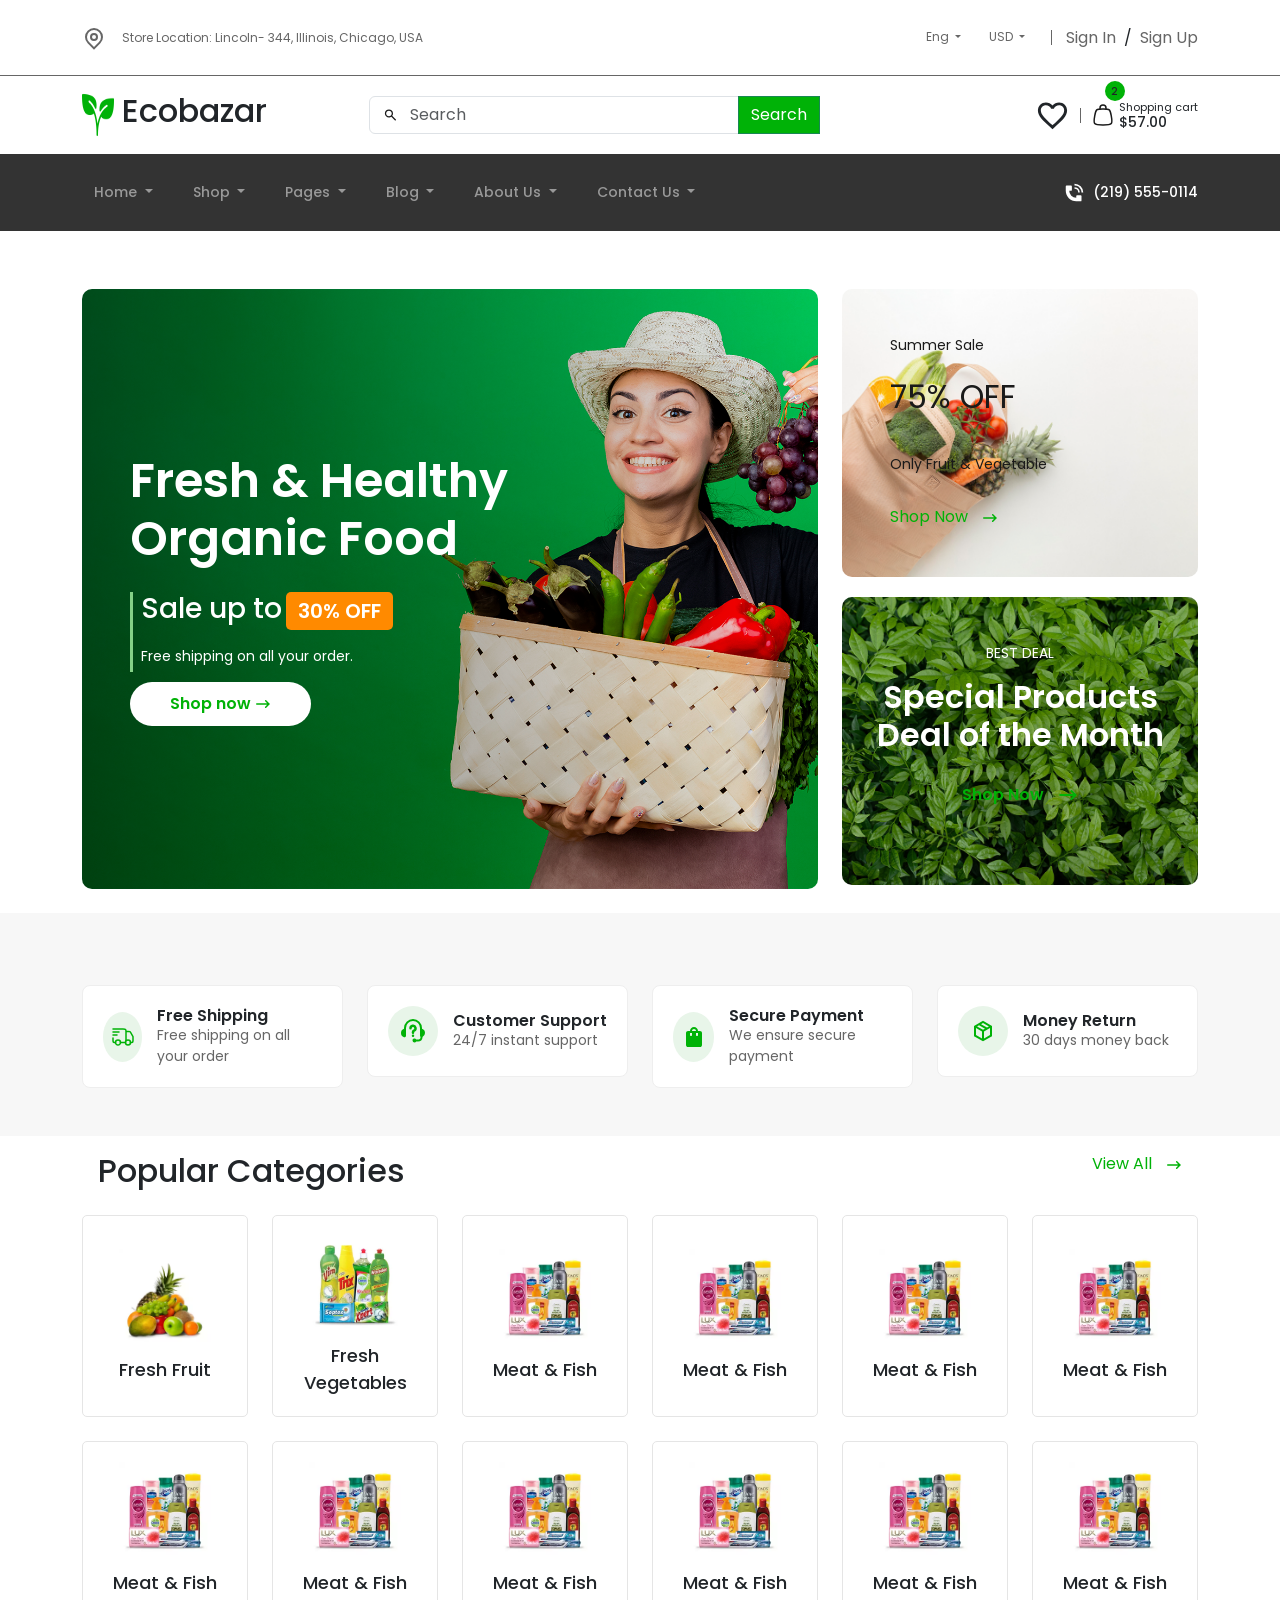
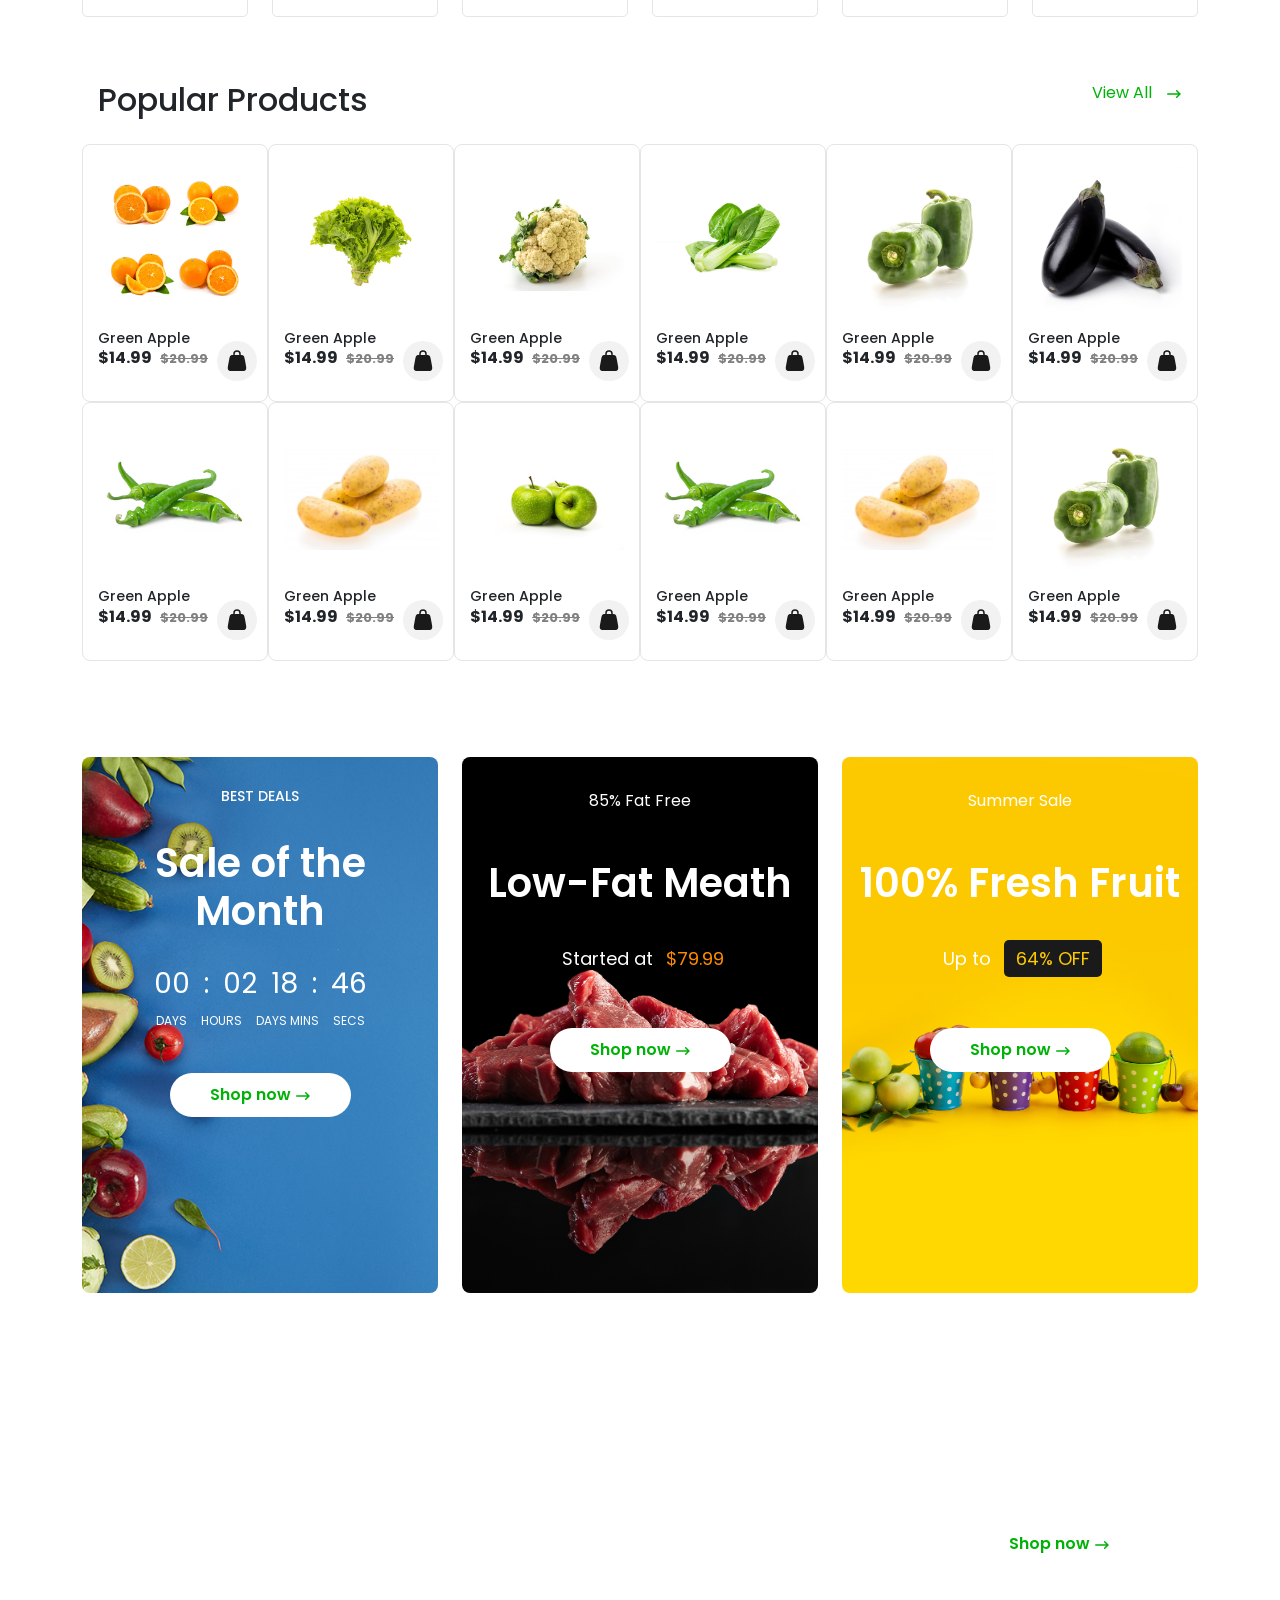
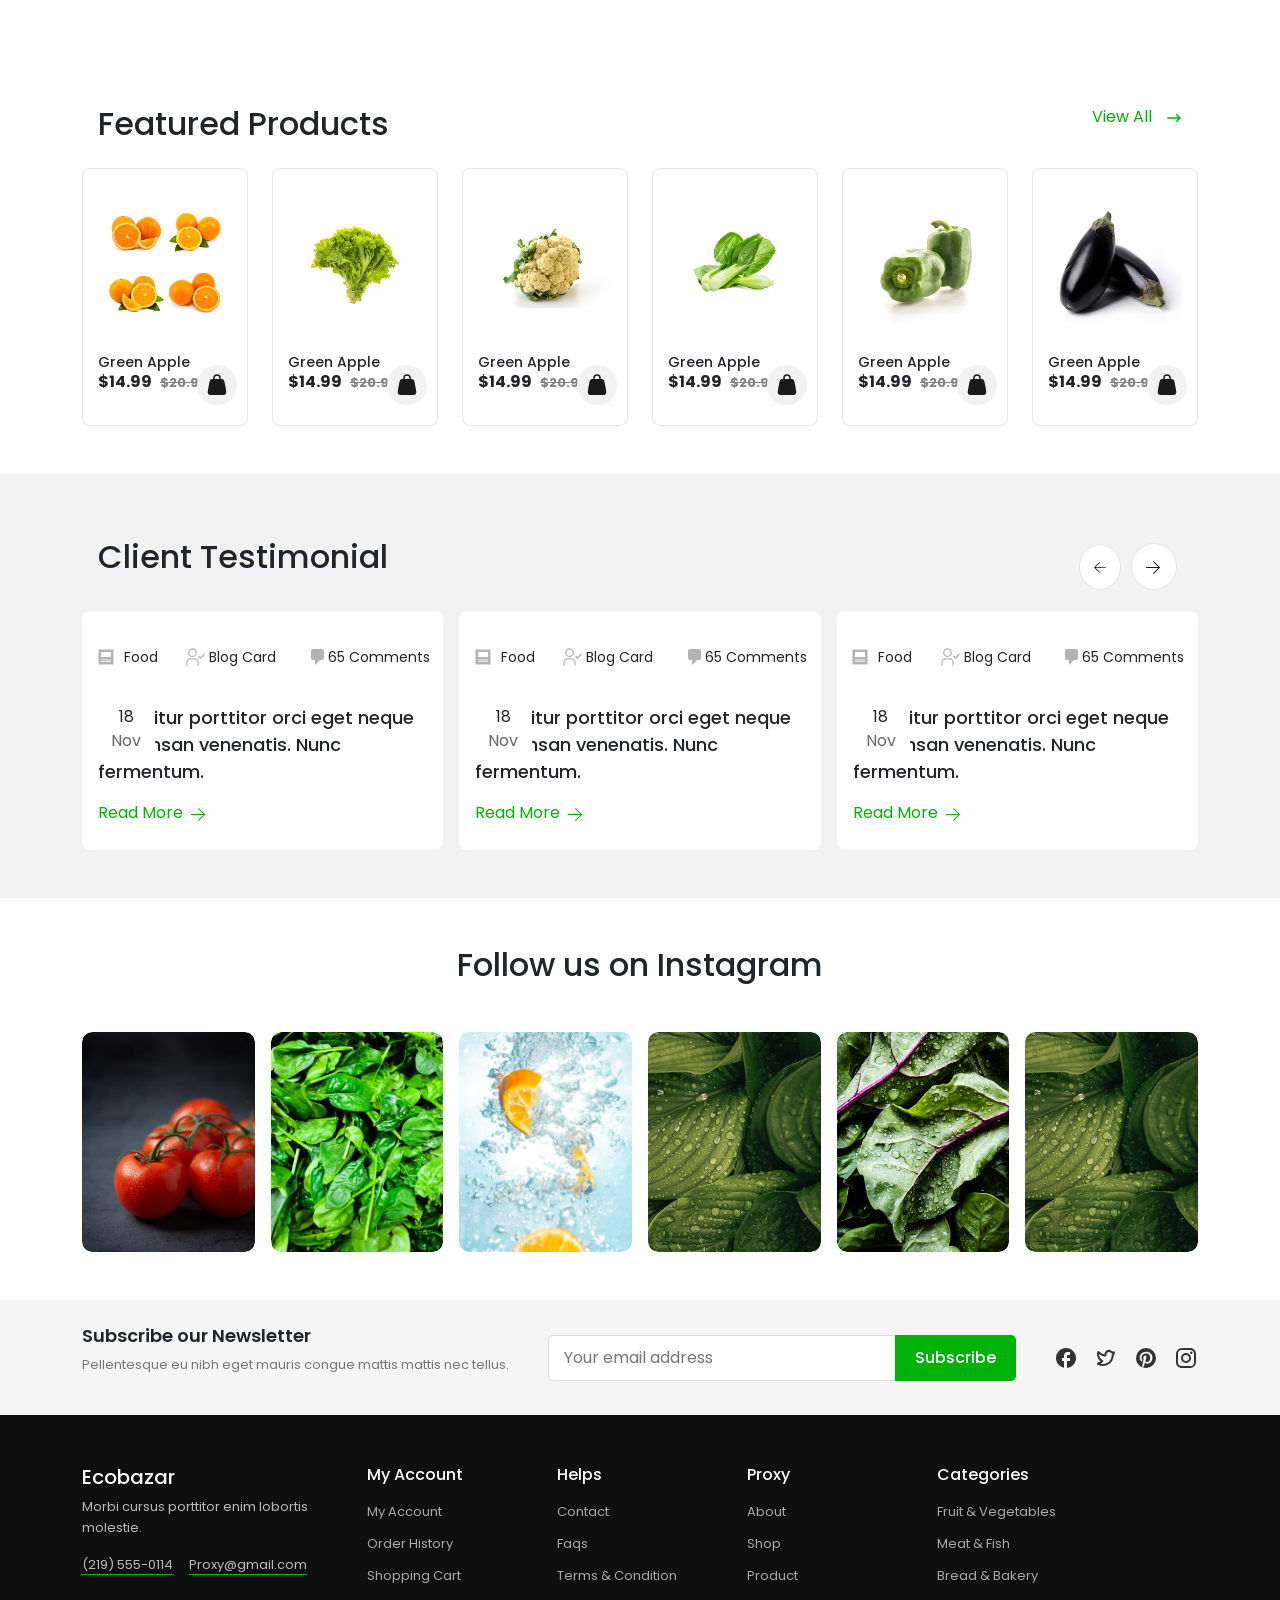
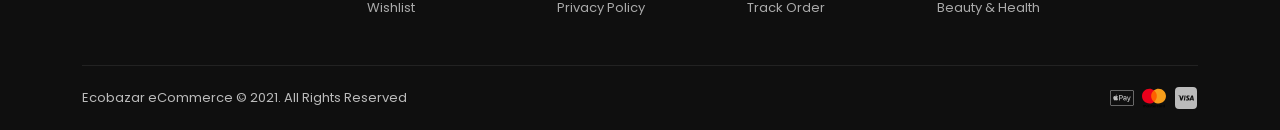
==== index.html @ e89f0afc "first project" ====
<!doctype html>
<html lang="en">
  <head>
    <meta charset="UTF-8" />
    <meta name="viewport" content="width=device-width, initial-scale=1.0" />
    <!-- todo bootstrap css  -->
    <link
      href="https://cdn.jsdelivr.net/npm/bootstrap@5.3.8/dist/css/bootstrap.min.css"
      rel="stylesheet"
      integrity="sha384-sRIl4kxILFvY47J16cr9ZwB07vP4J8+LH7qKQnuqkuIAvNWLzeN8tE5YBujZqJLB"
      crossorigin="anonymous"
    />
    <!-- css -->
    <link rel="stylesheet" href="/css/index.css" />
    <title>Ecobazar</title>
  </head>
  <body>
    <!-- todo start navigation -->
    <div class="navigation">
      <div class="container d-flex justify-content-between">
        <div class="map d-flex align-items-center gap-3">
          <svg
            xmlns="http://www.w3.org/2000/svg"
            width="24"
            height="24"
            viewBox="0 0 24 24"
          >
            <path
              fill="currentColor"
              d="m12 20.9l4.95-4.95a7 7 0 1 0-9.9 0zm0 2.828l-6.364-6.364a9 9 0 1 1 12.728 0zM12 13a2 2 0 1 0 0-4a2 2 0 0 0 0 4m0 2a4 4 0 1 1 0-8a4 4 0 0 1 0 8"
            />
          </svg>
          <p class="m-0">
            Store Location: Lincoln- 344, Illinois, Chicago, USA
          </p>
        </div>
        <div class="login d-flex gap-1">
          <div class="dropdown">
            <a
              class="btn btn-secondary dropdown-toggle"
              href="#"
              role="button"
              data-bs-toggle="dropdown"
              aria-expanded="false"
            >
              Eng
            </a>
            <ul class="dropdown-menu">
              <li><a class="dropdown-item" href="#">Action</a></li>
            </ul>
          </div>
          <div class="dropdown">
            <a
              class="btn btn-secondary dropdown-toggle"
              href="#"
              role="button"
              data-bs-toggle="dropdown"
              aria-expanded="false"
            >
              USD
            </a>
            <ul class="dropdown-menu">
              <li><a class="dropdown-item" href="#">Action</a></li>
            </ul>
          </div>
          <div class="line"></div>
          <div
            class="Sign d-flex justify-content-center align-items-center gap-2"
          >
            <a href="singin.html" class="m-0">Sign In</a>
            /
            <a href="singup.html" class="m-0">Sign Up</a>
          </div>
        </div>
      </div>
    </div>
    <!-- todo end navigation -->
    <div class="midle p-3">
      <div class="container">
        <div
          class="icon d-flex gap-2 align-items-center justify-content-between"
        >
          <a class="text-decoration-none" href="index.html">
            <div class="logo d-flex gap-2">
              <img src="/images/plant 1 (1).jpg" alt="plant" />
              <h2 class="text-dark">Ecobazar</h2>
            </div>
          </a>
          <div class="search">
            <div class="input-group">
              <input type="text" class="form-control" placeholder="Search" />
              <button class="btn btn-success">Search</button>
              <svg
                xmlns="http://www.w3.org/2000/svg"
                width="15"
                height="15"
                viewBox="0 0 24 24"
              >
                <path
                  fill="currentColor"
                  d="m19.6 21l-6.3-6.3q-.75.6-1.725.95T9.5 16q-2.725 0-4.612-1.888T3 9.5t1.888-4.612T9.5 3t4.613 1.888T16 9.5q0 1.1-.35 2.075T14.7 13.3l6.3 6.3zM9.5 14q1.875 0 3.188-1.312T14 9.5t-1.312-3.187T9.5 5T6.313 6.313T5 9.5t1.313 3.188T9.5 14"
                />
              </svg>
            </div>
          </div>
          <div
            class="navigation-icon d-flex justify-content-center align-items-center"
          >
            <svg
              xmlns="http://www.w3.org/2000/svg"
              width="35"
              height="35"
              viewBox="0 0 24 24"
            >
              <path
                fill="currentColor"
                d="m12.1 18.55l-.1.1l-.11-.1C7.14 14.24 4 11.39 4 8.5C4 6.5 5.5 5 7.5 5c1.54 0 3.04 1 3.57 2.36h1.86C13.46 6 14.96 5 16.5 5c2 0 3.5 1.5 3.5 3.5c0 2.89-3.14 5.74-7.9 10.05M16.5 3c-1.74 0-3.41.81-4.5 2.08C10.91 3.81 9.24 3 7.5 3C4.42 3 2 5.41 2 8.5c0 3.77 3.4 6.86 8.55 11.53L12 21.35l1.45-1.32C18.6 15.36 22 12.27 22 8.5C22 5.41 19.58 3 16.5 3"
              />
            </svg>
            <div class="line"></div>
            <div
              class="content d-flex gap-1 justify-content-center align-items-center"
            >
              <svg
                xmlns="http://www.w3.org/2000/svg"
                width="24"
                height="24"
                viewBox="0 0 24 24"
              >
                <g fill="none" stroke="currentColor" stroke-width="1.5">
                  <path
                    d="M3.742 20.555C4.942 22 7.174 22 11.64 22h.72c4.466 0 6.699 0 7.899-1.445m-16.517 0c-1.2-1.446-.788-3.64.035-8.03c.585-3.12.877-4.681 1.988-5.603M3.742 20.555Zm16.517 0c1.2-1.446.788-3.64-.035-8.03c-.585-3.12-.878-4.681-1.989-5.603m2.024 13.633ZM18.235 6.922C17.125 6 15.536 6 12.361 6h-.722c-3.175 0-4.763 0-5.874.922m12.47 0Zm-12.47 0Z"
                  />
                  <path stroke-linecap="round" d="M9 6V5a3 3 0 1 1 6 0v1" />
                </g>
              </svg>
              <span>2</span>
              <div class="text-content">
                <p class="m-0">Shopping cart</p>
                <p class="m-0 pores">$57.00</p>
              </div>
            </div>
          </div>
        </div>
      </div>
    </div>
    <!-- links navbar -->
    <div class="links-navbar">
      <div class="container d-flex align-items-center justify-content-between">
        <div class="links d-flex gap-3">
          <div class="dropdown">
            <a
              class="btn btn-secondary dropdown-toggle"
              href="#"
              role="button"
              data-bs-toggle="dropdown"
              aria-expanded="false"
            >
              Home
            </a>
            <ul class="dropdown-menu">
              <li><a class="dropdown-item" href="#">Action</a></li>
            </ul>
          </div>
          <div class="dropdown">
            <a
              class="btn btn-secondary dropdown-toggle"
              href="#"
              role="button"
              data-bs-toggle="dropdown"
              aria-expanded="false"
            >
              Shop
            </a>
            <ul class="dropdown-menu">
              <li><a class="dropdown-item" href="#">Action</a></li>
            </ul>
          </div>
          <div class="dropdown">
            <a
              class="btn btn-secondary dropdown-toggle"
              href="#"
              role="button"
              data-bs-toggle="dropdown"
              aria-expanded="false"
            >
              Pages
            </a>
            <ul class="dropdown-menu">
              <li><a class="dropdown-item" href="#">Action</a></li>
            </ul>
          </div>
          <div class="dropdown">
            <a
              class="btn btn-secondary dropdown-toggle"
              href="#"
              role="button"
              data-bs-toggle="dropdown"
              aria-expanded="false"
            >
              Blog
            </a>
            <ul class="dropdown-menu">
              <li><a class="dropdown-item" href="#">Action</a></li>
            </ul>
          </div>
          <div class="dropdown">
            <a
              class="btn btn-secondary dropdown-toggle"
              href="#"
              role="button"
              data-bs-toggle="dropdown"
              aria-expanded="false"
            >
              About Us
            </a>
            <ul class="dropdown-menu">
              <li><a class="dropdown-item" href="#">Action</a></li>
            </ul>
          </div>
          <div class="dropdown">
            <a
              class="btn btn-secondary dropdown-toggle"
              href="#"
              role="button"
              data-bs-toggle="dropdown"
              aria-expanded="false"
            >
              Contact Us
            </a>
            <ul class="dropdown-menu">
              <li><a class="dropdown-item" href="#">Action</a></li>
            </ul>
          </div>
        </div>
        <div
          class="phone d-flex align-items-center justify-content-center gap-2"
        >
          <svg
            xmlns="http://www.w3.org/2000/svg"
            width="21"
            height="21"
            viewBox="0 0 24 24"
          >
            <g fill="currentColor">
              <path
                d="M22 12A10 10 0 0 0 12 2v2a8 8 0 0 1 7.391 4.938A8 8 0 0 1 20 12zM2 10V5a1 1 0 0 1 1-1h5a1 1 0 0 1 1 1v4a1 1 0 0 1-1 1H6a8 8 0 0 0 8 8v-2a1 1 0 0 1 1-1h4a1 1 0 0 1 1 1v5a1 1 0 0 1-1 1h-5C7.373 22 2 16.627 2 10"
              />
              <path
                d="M17.543 9.704A6 6 0 0 1 18 12h-1.8A4.2 4.2 0 0 0 12 7.8V6a6 6 0 0 1 5.543 3.704"
              />
            </g>
          </svg>
          <p class="m-0">(219) 555-0114</p>
        </div>
      </div>
    </div>
    <!--  end links navbar -->
    <!-- todo start home header -->
    <header id="Home">
      <div class="container py-5">
        <div class="row g-xl-4">
          <div class="col-xl-8 col-sm-12">
            <div class="hero">
              <div class="content ps-5">
                <div class="title mb-3">
                  <h1>
                    Fresh & Healthy <br />
                    Organic Food
                  </h1>
                </div>
                <div class="line-content ps-2">
                  <div class="content-text d-flex gap-1 mb-3">
                    <h3 class="m-0">Sale up to</h3>
                    <p class="sale m-0">30% OFF</p>
                  </div>
                  <p>Free shipping on all your order.</p>
                </div>
                <button class="Shop">
                  <a href="#">Shop now</a>
                  <svg
                    xmlns="http://www.w3.org/2000/svg"
                    width="16"
                    height="16"
                    viewBox="0 0 16 16"
                  >
                    <path
                      fill="currentColor"
                      fill-rule="evenodd"
                      d="M10.159 10.72a.75.75 0 1 0 1.06 1.06l3.25-3.25L15 8l-.53-.53l-3.25-3.25a.75.75 0 0 0-1.061 1.06l1.97 1.97H1.75a.75.75 0 1 0 0 1.5h10.379z"
                      clip-rule="evenodd"
                    />
                  </svg>
                </button>
              </div>
            </div>
          </div>
          <div class="col-xl-4 col-sm-12">
            <div class="col-xl-12 col-sm-12">
              <div class="boxs-hero">
                <div class="hero-box-top">
                  <div class="box-1 ps-5 py-5">
                    <p>Summer Sale</p>
                    <p class="Sale my-4">75% OFF</p>
                    <p class="box-text py-3">Only Fruit & Vegetable</p>
                    <a href="#" class="text-decoration-none"
                      >Shop Now
                      <svg
                        xmlns="http://www.w3.org/2000/svg"
                        width="16"
                        height="16"
                        viewBox="0 0 16 16"
                      >
                        <path
                          fill="currentColor"
                          fill-rule="evenodd"
                          d="M10.159 10.72a.75.75 0 1 0 1.06 1.06l3.25-3.25L15 8l-.53-.53l-3.25-3.25a.75.75 0 0 0-1.061 1.06l1.97 1.97H1.75a.75.75 0 1 0 0 1.5h10.379z"
                          clip-rule="evenodd"
                        />
                      </svg>
                    </a>
                  </div>
                </div>
              </div>
            </div>
            <div class="col-xxl-12 col-sm-12">
              <div class="hero-end">
                <div class="box-2 py-5">
                  <p>Best Deal</p>
                  <h3>
                    Special Products
                    <br />
                    Deal of the Month
                  </h3>
                  <a href="#" class="text-decoration-none"
                    >Shop Now
                    <svg
                      xmlns="http://www.w3.org/2000/svg"
                      width="20"
                      height="20"
                      viewBox="0 0 16 16"
                    >
                      <path
                        fill="currentColor"
                        fill-rule="evenodd"
                        d="M10.159 10.72a.75.75 0 1 0 1.06 1.06l3.25-3.25L15 8l-.53-.53l-3.25-3.25a.75.75 0 0 0-1.061 1.06l1.97 1.97H1.75a.75.75 0 1 0 0 1.5h10.379z"
                        clip-rule="evenodd"
                      />
                    </svg>
                  </a>
                </div>
              </div>
            </div>
          </div>
        </div>
      </div>
    </header>
    <!-- todo end home header -->
    <!-- todo start home main -->
    <main id="cards">
      <div class="container">
        <div class="row g-4 py-5">
          <!-- card 1 -->
          <div class="col-xl-3 col-md-6 col-sm-12">
            <div class="card-box">
              <div class="icon">
                <svg
                  xmlns="http://www.w3.org/2000/svg"
                  width="24"
                  height="24"
                  viewBox="0 0 24 24"
                >
                  <g fill="none" stroke="currentColor" stroke-width="1.5">
                    <path
                      d="M19.5 17.5a2.5 2.5 0 1 1-5 0a2.5 2.5 0 0 1 5 0Zm-10 0a2.5 2.5 0 1 1-5 0a2.5 2.5 0 0 1 5 0Z"
                    />
                    <path
                      stroke-linecap="round"
                      stroke-linejoin="round"
                      d="M14.5 17.5h-5M2 4h10c1.414 0 2.121 0 2.56.44C15 4.878 15 5.585 15 7v8.5m.5-9h1.801c.83 0 1.245 0 1.589.195c.344.194.557.55.984 1.262l1.699 2.83c.212.354.318.532.373.728c.054.197.054.403.054.816V15c0 .935 0 1.402-.201 1.75a1.5 1.5 0 0 1-.549.549c-.348.201-.815.201-1.75.201M2 13v2c0 .935 0 1.402.201 1.75a1.5 1.5 0 0 0 .549.549c.348.201.815.201 1.75.201M2 7h6m-6 3h4"
                    />
                  </g>
                </svg>
              </div>
              <div class="text">
                <h4>Free Shipping</h4>
                <p>Free shipping on all your order</p>
              </div>
            </div>
          </div>

          <!-- card 2 -->
          <div class="col-xl-3 col-md-6 col-sm-12">
            <div class="card-box">
              <div class="icon">
                <svg
                  xmlns="http://www.w3.org/2000/svg"
                  width="24"
                  height="24"
                  viewBox="0 0 24 24"
                >
                  <path
                    fill="currentColor"
                    d="M24 14a4.5 4.5 0 0 0-3-4.24V9A9 9 0 0 0 3 9v.76a4.5 4.5 0 0 0 0 8.48a1.54 1.54 0 0 0 1.37-.18A1.53 1.53 0 0 0 5 16.83V9a7 7 0 0 1 14 0v7.83a1.5 1.5 0 0 0 .5 1.1v.57c0 1.48-1.29 2-2.5 2h-1.78a2 2 0 1 0-1.72 3a2 2 0 0 0 1.72-1H17c2.65 0 4.5-1.64 4.5-4V18a4.5 4.5 0 0 0 2.5-4"
                  />
                  <path
                    fill="currentColor"
                    d="M10.75 16.75a1.25 1.25 0 1 0 2.5 0a1.25 1.25 0 1 0-2.5 0M9.5 10.5a1.25 1.25 0 0 0 1.25-1.25a1.25 1.25 0 1 1 1.75 1.15a2.91 2.91 0 0 0-1.75 2.67v.56a1.25 1.25 0 1 0 2.5 0v-.56a.42.42 0 0 1 .25-.38a3.75 3.75 0 1 0-5.25-3.44A1.25 1.25 0 0 0 9.5 10.5"
                  />
                </svg>
              </div>
              <div class="text">
                <h4>Customer Support</h4>
                <p>24/7 instant support</p>
              </div>
            </div>
          </div>

          <!-- card 3 -->
          <div class="col-xl-3 col-md-6 col-sm-12">
            <div class="card-box">
              <div class="icon">
                <svg
                  xmlns="http://www.w3.org/2000/svg"
                  width="24"
                  height="24"
                  viewBox="0 0 24 24"
                >
                  <path
                    fill="currentColor"
                    d="M6 22q-.825 0-1.412-.587T4 20V8q0-.825.588-1.412T6 6h2q0-1.65 1.175-2.825T12 2t2.825 1.175T16 6h2q.825 0 1.413.588T20 8v12q0 .825-.587 1.413T18 22zm4-16h4q0-.825-.587-1.412T12 4t-1.412.588T10 6m5.713 4.713Q16 10.425 16 10V8h-2v2q0 .425.288.713T15 11t.713-.288m-6 0Q10 10.426 10 10V8H8v2q0 .425.288.713T9 11t.713-.288"
                  />
                </svg>
              </div>
              <div class="text">
                <h4>Secure Payment</h4>
                <p>We ensure secure payment</p>
              </div>
            </div>
          </div>

          <!-- card 4 -->
          <div class="col-xl-3 col-md-6 col-sm-12">
            <div class="card-box">
              <div class="icon">
                <svg
                  xmlns="http://www.w3.org/2000/svg"
                  width="24"
                  height="24"
                  viewBox="0 0 24 24"
                >
                  <path
                    fill="currentColor"
                    d="M11 19.425v-6.85L5 9.1v6.85zm2 0l6-3.475V9.1l-6 3.475zM12 22.3l-9-5.175V6.875L12 1.7l9 5.175v10.25zm4-13.775l1.925-1.1L12 4l-1.95 1.125zm-4 2.325l1.95-1.125L8.025 6.3l-1.95 1.125z"
                  />
                </svg>
              </div>
              <div class="text">
                <h4>Money Return</h4>
                <p>30 days money back</p>
              </div>
            </div>
          </div>
        </div>
      </div>
    </main>
    <!-- todo end home main -->
    <!-- todo start home  Categories  -->
    <section id="Categories">
      <div class="container">
        <div class="box-title d-flex justify-content-between p-3">
          <h2>Popular Categories</h2>
          <a href="">
            View All
            <svg
              xmlns="http://www.w3.org/2000/svg"
              width="16"
              height="16"
              viewBox="0 0 16 16"
            >
              <path
                fill="currentColor"
                fill-rule="evenodd"
                d="M10.159 10.72a.75.75 0 1 0 1.06 1.06l3.25-3.25L15 8l-.53-.53l-3.25-3.25a.75.75 0 0 0-1.061 1.06l1.97 1.97H1.75a.75.75 0 1 0 0 1.5h10.379z"
                clip-rule="evenodd"
              />
            </svg>
          </a>
        </div>
        <div class="row g-4">
          <!-- Category 1-->
          <div class="col-xl-2 col-md-4 col-sm-6">
            <div class="Category">
              <img
                class="img-fluid"
                src="/images/Category/Category -1.png"
                alt="Fresh Fruit"
              />
              <h3>Fresh Fruit</h3>
            </div>
          </div>
          <!-- Category 2-->
          <div class="col-xl-2 col-md-4 col-sm-12">
            <div class="Category">
              <img
                class="img-fluid"
                src="/images/Category/Category-2.png"
                alt="Fresh Vegetables"
              />
              <h3>Fresh Vegetables</h3>
            </div>
          </div>
          <!-- Category 3-->
          <div class="col-xl-2 col-md-4 col-sm-12">
            <div class="Category">
              <img
                class="img-fluid"
                src="/images/Category/Category-3.png"
                alt="Fresh Fruit"
              />
              <h3>Meat & Fish</h3>
            </div>
          </div>
          <!-- Category 4-->
          <div class="col-xl-2 col-md-4 col-sm-12">
            <div class="Category">
              <img
                class="img-fluid"
                src="/images/Category/Category-3.png"
                alt="Fresh Fruit"
              />
              <h3>Meat & Fish</h3>
            </div>
          </div>
          <!-- Category 5-->
          <div class="col-xl-2 col-md-4 col-sm-12">
            <div class="Category">
              <img
                class="img-fluid"
                src="/images/Category/Category-3.png"
                alt="Fresh Fruit"
              />
              <h3>Meat & Fish</h3>
            </div>
          </div>
          <!-- Category 6-->
          <div class="col-xl-2 col-md-4 col-sm-12">
            <div class="Category">
              <img
                class="img-fluid"
                src="/images/Category/Category-3.png"
                alt="Fresh Fruit"
              />
              <h3>Meat & Fish</h3>
            </div>
          </div>
          <!-- Category 7-->
          <div class="col-xl-2 col-md-4 col-sm-12">
            <div class="Category">
              <img
                class="img-fluid"
                src="/images/Category/Category-3.png"
                alt="Fresh Fruit"
              />
              <h3>Meat & Fish</h3>
            </div>
          </div>
          <!-- Category 8-->
          <div class="col-xl-2 col-md-4 col-sm-12">
            <div class="Category">
              <img
                class="img-fluid"
                src="/images/Category/Category-3.png"
                alt="Fresh Fruit"
              />
              <h3>Meat & Fish</h3>
            </div>
          </div>
          <!-- Category 9-->
          <div class="col-xl-2 col-md-4 col-sm-12">
            <div class="Category">
              <img
                class="img-fluid"
                src="/images/Category/Category-3.png"
                alt="Fresh Fruit"
              />
              <h3>Meat & Fish</h3>
            </div>
          </div>
          <!-- Category 10-->
          <div class="col-xl-2 col-md-4 col-sm-12">
            <div class="Category">
              <img
                class="img-fluid"
                src="/images/Category/Category-3.png"
                alt="Fresh Fruit"
              />
              <h3>Meat & Fish</h3>
            </div>
          </div>
          <!-- Category 11-->
          <div class="col-xl-2 col-md-4 col-sm-12">
            <div class="Category">
              <img
                class="img-fluid"
                src="/images/Category/Category-3.png"
                alt="Fresh Fruit"
              />
              <h3>Meat & Fish</h3>
            </div>
          </div>
          <!-- Category 12-->
          <div class="col-xl-2 col-md-4 col-sm-12">
            <div class="Category">
              <img
                class="img-fluid"
                src="/images/Category/Category-3.png"
                alt="Fresh Fruit"
              />
              <h3>Meat & Fish</h3>
            </div>
          </div>
        </div>
      </div>
    </section>
    <!-- todo end home  Categories     -->
    <!-- todo start home  Products  -->
    <section id="Products " class="py-5">
      <div class="container">
        <div class="box-title d-flex justify-content-between p-3">
          <h2>Popular Products</h2>
          <a href="">
            View All
            <svg
              xmlns="http://www.w3.org/2000/svg"
              width="16"
              height="16"
              viewBox="0 0 16 16"
            >
              <path
                fill="currentColor"
                fill-rule="evenodd"
                d="M10.159 10.72a.75.75 0 1 0 1.06 1.06l3.25-3.25L15 8l-.53-.53l-3.25-3.25a.75.75 0 0 0-1.061 1.06l1.97 1.97H1.75a.75.75 0 1 0 0 1.5h10.379z"
                clip-rule="evenodd"
              />
            </svg>
          </a>
        </div>
        <div class="row g-0">
          <!-- product 1 -->
          <div class="col-xl-2 col-lg-3 col-md-4 col-sm-12">
            <div class="product-card">
              <img src="/images/Products/1.jpg" class="img-fluid" />

              <div class="product-content">
                <h3>Green Apple</h3>
                <p class="price">$14.99 <span>$20.99</span></p>
                <span></span>
              </div>

              <div class="product-icon">
                <svg
                  xmlns="http://www.w3.org/2000/svg"
                  width="24"
                  height="24"
                  viewBox="0 0 24 24"
                >
                  <path
                    fill="currentColor"
                    fill-rule="evenodd"
                    d="M8.25 6.015V5a3.75 3.75 0 0 1 7.5 0v1.015c1.287.039 2.075.177 2.676.676c.833.692 1.053 1.862 1.492 4.203l.75 4c.617 3.292.925 4.938.026 6.022C19.794 22 18.119 22 14.77 22H9.23c-3.35 0-5.024 0-5.924-1.084s-.59-2.73.026-6.022l.75-4c.44-2.34.659-3.511 1.492-4.203c.601-.499 1.389-.637 2.676-.676M9.75 5a2.25 2.25 0 1 1 4.5 0v1h-4.5z"
                    clip-rule="evenodd"
                  />
                </svg>
              </div>
            </div>
          </div>
          <!-- product 2 -->
          <div class="col-xl-2 col-lg-3 col-md-4 col-sm-12">
            <div class="product-card">
              <img src="/images/Products/2.jpg" class="img-fluid" />

              <div class="product-content">
                <h3>Green Apple</h3>
                <p class="price">$14.99 <span>$20.99</span></p>
                <span></span>
              </div>

              <div class="product-icon">
                <svg
                  xmlns="http://www.w3.org/2000/svg"
                  width="24"
                  height="24"
                  viewBox="0 0 24 24"
                >
                  <path
                    fill="currentColor"
                    fill-rule="evenodd"
                    d="M8.25 6.015V5a3.75 3.75 0 0 1 7.5 0v1.015c1.287.039 2.075.177 2.676.676c.833.692 1.053 1.862 1.492 4.203l.75 4c.617 3.292.925 4.938.026 6.022C19.794 22 18.119 22 14.77 22H9.23c-3.35 0-5.024 0-5.924-1.084s-.59-2.73.026-6.022l.75-4c.44-2.34.659-3.511 1.492-4.203c.601-.499 1.389-.637 2.676-.676M9.75 5a2.25 2.25 0 1 1 4.5 0v1h-4.5z"
                    clip-rule="evenodd"
                  />
                </svg>
              </div>
            </div>
          </div>
          <!-- product 3 -->
          <div class="col-xl-2 col-lg-3 col-md-4 col-sm-12">
            <div class="product-card">
              <img src="/images/Products/3.jpg" class="img-fluid" />

              <div class="product-content">
                <h3>Green Apple</h3>
                <p class="price">$14.99 <span>$20.99</span></p>
                <span></span>
              </div>

              <div class="product-icon">
                <svg
                  xmlns="http://www.w3.org/2000/svg"
                  width="24"
                  height="24"
                  viewBox="0 0 24 24"
                >
                  <path
                    fill="currentColor"
                    fill-rule="evenodd"
                    d="M8.25 6.015V5a3.75 3.75 0 0 1 7.5 0v1.015c1.287.039 2.075.177 2.676.676c.833.692 1.053 1.862 1.492 4.203l.75 4c.617 3.292.925 4.938.026 6.022C19.794 22 18.119 22 14.77 22H9.23c-3.35 0-5.024 0-5.924-1.084s-.59-2.73.026-6.022l.75-4c.44-2.34.659-3.511 1.492-4.203c.601-.499 1.389-.637 2.676-.676M9.75 5a2.25 2.25 0 1 1 4.5 0v1h-4.5z"
                    clip-rule="evenodd"
                  />
                </svg>
              </div>
            </div>
          </div>
          <!-- product 4 -->
          <div class="col-xl-2 col-lg-3 col-md-4 col-sm-12">
            <div class="product-card">
              <img src="/images/Products/4.jpg" class="img-fluid" />

              <div class="product-content">
                <h3>Green Apple</h3>
                <p class="price">$14.99 <span>$20.99</span></p>
                <span></span>
              </div>

              <div class="product-icon">
                <svg
                  xmlns="http://www.w3.org/2000/svg"
                  width="24"
                  height="24"
                  viewBox="0 0 24 24"
                >
                  <path
                    fill="currentColor"
                    fill-rule="evenodd"
                    d="M8.25 6.015V5a3.75 3.75 0 0 1 7.5 0v1.015c1.287.039 2.075.177 2.676.676c.833.692 1.053 1.862 1.492 4.203l.75 4c.617 3.292.925 4.938.026 6.022C19.794 22 18.119 22 14.77 22H9.23c-3.35 0-5.024 0-5.924-1.084s-.59-2.73.026-6.022l.75-4c.44-2.34.659-3.511 1.492-4.203c.601-.499 1.389-.637 2.676-.676M9.75 5a2.25 2.25 0 1 1 4.5 0v1h-4.5z"
                    clip-rule="evenodd"
                  />
                </svg>
              </div>
            </div>
          </div>
          <!-- product 5 -->
          <div class="col-xl-2 col-lg-3 col-md-4 col-sm-12">
            <div class="product-card">
              <img src="/images/Products/5.jpg" class="img-fluid" />

              <div class="product-content">
                <h3>Green Apple</h3>
                <p class="price">$14.99 <span>$20.99</span></p>
                <span></span>
              </div>

              <div class="product-icon">
                <svg
                  xmlns="http://www.w3.org/2000/svg"
                  width="24"
                  height="24"
                  viewBox="0 0 24 24"
                >
                  <path
                    fill="currentColor"
                    fill-rule="evenodd"
                    d="M8.25 6.015V5a3.75 3.75 0 0 1 7.5 0v1.015c1.287.039 2.075.177 2.676.676c.833.692 1.053 1.862 1.492 4.203l.75 4c.617 3.292.925 4.938.026 6.022C19.794 22 18.119 22 14.77 22H9.23c-3.35 0-5.024 0-5.924-1.084s-.59-2.73.026-6.022l.75-4c.44-2.34.659-3.511 1.492-4.203c.601-.499 1.389-.637 2.676-.676M9.75 5a2.25 2.25 0 1 1 4.5 0v1h-4.5z"
                    clip-rule="evenodd"
                  />
                </svg>
              </div>
            </div>
          </div>
          <!-- product 6 -->
          <div class="col-xl-2 col-lg-3 col-md-4 col-sm-6">
            <div class="product-card">
              <img src="/images/Products/6.jpg" class="img-fluid" />

              <div class="product-content">
                <h3>Green Apple</h3>
                <p class="price">$14.99 <span>$20.99</span></p>
                <span></span>
              </div>

              <div class="product-icon">
                <svg
                  xmlns="http://www.w3.org/2000/svg"
                  width="24"
                  height="24"
                  viewBox="0 0 24 24"
                >
                  <path
                    fill="currentColor"
                    fill-rule="evenodd"
                    d="M8.25 6.015V5a3.75 3.75 0 0 1 7.5 0v1.015c1.287.039 2.075.177 2.676.676c.833.692 1.053 1.862 1.492 4.203l.75 4c.617 3.292.925 4.938.026 6.022C19.794 22 18.119 22 14.77 22H9.23c-3.35 0-5.024 0-5.924-1.084s-.59-2.73.026-6.022l.75-4c.44-2.34.659-3.511 1.492-4.203c.601-.499 1.389-.637 2.676-.676M9.75 5a2.25 2.25 0 1 1 4.5 0v1h-4.5z"
                    clip-rule="evenodd"
                  />
                </svg>
              </div>
            </div>
          </div>
          <!-- product 7 -->
          <div class="col-xl-2 col-lg-3 col-md-4 col-sm-12">
            <div class="product-card">
              <img src="/images/Products/7.jpg" class="img-fluid" />

              <div class="product-content">
                <h3>Green Apple</h3>
                <p class="price">$14.99 <span>$20.99</span></p>
                <span></span>
              </div>

              <div class="product-icon">
                <svg
                  xmlns="http://www.w3.org/2000/svg"
                  width="24"
                  height="24"
                  viewBox="0 0 24 24"
                >
                  <path
                    fill="currentColor"
                    fill-rule="evenodd"
                    d="M8.25 6.015V5a3.75 3.75 0 0 1 7.5 0v1.015c1.287.039 2.075.177 2.676.676c.833.692 1.053 1.862 1.492 4.203l.75 4c.617 3.292.925 4.938.026 6.022C19.794 22 18.119 22 14.77 22H9.23c-3.35 0-5.024 0-5.924-1.084s-.59-2.73.026-6.022l.75-4c.44-2.34.659-3.511 1.492-4.203c.601-.499 1.389-.637 2.676-.676M9.75 5a2.25 2.25 0 1 1 4.5 0v1h-4.5z"
                    clip-rule="evenodd"
                  />
                </svg>
              </div>
            </div>
          </div>
          <!-- product 8 -->
          <div class="col-xl-2 col-lg-3 col-md-4 col-sm-12">
            <div class="product-card">
              <img src="/images/Products/8.jpg" class="img-fluid" />

              <div class="product-content">
                <h3>Green Apple</h3>
                <p class="price">$14.99 <span>$20.99</span></p>
                <span></span>
              </div>

              <div class="product-icon">
                <svg
                  xmlns="http://www.w3.org/2000/svg"
                  width="24"
                  height="24"
                  viewBox="0 0 24 24"
                >
                  <path
                    fill="currentColor"
                    fill-rule="evenodd"
                    d="M8.25 6.015V5a3.75 3.75 0 0 1 7.5 0v1.015c1.287.039 2.075.177 2.676.676c.833.692 1.053 1.862 1.492 4.203l.75 4c.617 3.292.925 4.938.026 6.022C19.794 22 18.119 22 14.77 22H9.23c-3.35 0-5.024 0-5.924-1.084s-.59-2.73.026-6.022l.75-4c.44-2.34.659-3.511 1.492-4.203c.601-.499 1.389-.637 2.676-.676M9.75 5a2.25 2.25 0 1 1 4.5 0v1h-4.5z"
                    clip-rule="evenodd"
                  />
                </svg>
              </div>
            </div>
          </div>
          <!-- product 9 -->
          <div class="col-xl-2 col-lg-3 col-md-4 col-sm-12">
            <div class="product-card">
              <img src="/images/Products/9.jpg" class="img-fluid" />

              <div class="product-content">
                <h3>Green Apple</h3>
                <p class="price">$14.99 <span>$20.99</span></p>
                <span></span>
              </div>

              <div class="product-icon">
                <svg
                  xmlns="http://www.w3.org/2000/svg"
                  width="24"
                  height="24"
                  viewBox="0 0 24 24"
                >
                  <path
                    fill="currentColor"
                    fill-rule="evenodd"
                    d="M8.25 6.015V5a3.75 3.75 0 0 1 7.5 0v1.015c1.287.039 2.075.177 2.676.676c.833.692 1.053 1.862 1.492 4.203l.75 4c.617 3.292.925 4.938.026 6.022C19.794 22 18.119 22 14.77 22H9.23c-3.35 0-5.024 0-5.924-1.084s-.59-2.73.026-6.022l.75-4c.44-2.34.659-3.511 1.492-4.203c.601-.499 1.389-.637 2.676-.676M9.75 5a2.25 2.25 0 1 1 4.5 0v1h-4.5z"
                    clip-rule="evenodd"
                  />
                </svg>
              </div>
            </div>
          </div>
          <!-- product 10 -->
          <div class="col-xl-2 col-lg-3 col-md-4 col-sm-12">
            <div class="product-card">
              <img src="/images/Products/7.jpg" class="img-fluid" />

              <div class="product-content">
                <h3>Green Apple</h3>
                <p class="price">$14.99 <span>$20.99</span></p>
                <span></span>
              </div>

              <div class="product-icon">
                <svg
                  xmlns="http://www.w3.org/2000/svg"
                  width="24"
                  height="24"
                  viewBox="0 0 24 24"
                >
                  <path
                    fill="currentColor"
                    fill-rule="evenodd"
                    d="M8.25 6.015V5a3.75 3.75 0 0 1 7.5 0v1.015c1.287.039 2.075.177 2.676.676c.833.692 1.053 1.862 1.492 4.203l.75 4c.617 3.292.925 4.938.026 6.022C19.794 22 18.119 22 14.77 22H9.23c-3.35 0-5.024 0-5.924-1.084s-.59-2.73.026-6.022l.75-4c.44-2.34.659-3.511 1.492-4.203c.601-.499 1.389-.637 2.676-.676M9.75 5a2.25 2.25 0 1 1 4.5 0v1h-4.5z"
                    clip-rule="evenodd"
                  />
                </svg>
              </div>
            </div>
          </div>
          <!-- product 11 -->
          <div class="col-xl-2 col-lg-3 col-md-4 col-sm-12">
            <div class="product-card">
              <img src="/images/Products/8.jpg" class="img-fluid" />

              <div class="product-content">
                <h3>Green Apple</h3>
                <p class="price">$14.99 <span>$20.99</span></p>
                <span></span>
              </div>

              <div class="product-icon">
                <svg
                  xmlns="http://www.w3.org/2000/svg"
                  width="24"
                  height="24"
                  viewBox="0 0 24 24"
                >
                  <path
                    fill="currentColor"
                    fill-rule="evenodd"
                    d="M8.25 6.015V5a3.75 3.75 0 0 1 7.5 0v1.015c1.287.039 2.075.177 2.676.676c.833.692 1.053 1.862 1.492 4.203l.75 4c.617 3.292.925 4.938.026 6.022C19.794 22 18.119 22 14.77 22H9.23c-3.35 0-5.024 0-5.924-1.084s-.59-2.73.026-6.022l.75-4c.44-2.34.659-3.511 1.492-4.203c.601-.499 1.389-.637 2.676-.676M9.75 5a2.25 2.25 0 1 1 4.5 0v1h-4.5z"
                    clip-rule="evenodd"
                  />
                </svg>
              </div>
            </div>
          </div>
          <!-- product 12 -->
          <div class="col-xl-2 col-lg-3 col-md-4 col-sm-12">
            <div class="product-card">
              <img src="/images/Products/5.jpg" class="img-fluid" />

              <div class="product-content">
                <h3>Green Apple</h3>
                <p class="price">$14.99 <span>$20.99</span></p>
                <span></span>
              </div>

              <div class="product-icon">
                <svg
                  xmlns="http://www.w3.org/2000/svg"
                  width="24"
                  height="24"
                  viewBox="0 0 24 24"
                >
                  <path
                    fill="currentColor"
                    fill-rule="evenodd"
                    d="M8.25 6.015V5a3.75 3.75 0 0 1 7.5 0v1.015c1.287.039 2.075.177 2.676.676c.833.692 1.053 1.862 1.492 4.203l.75 4c.617 3.292.925 4.938.026 6.022C19.794 22 18.119 22 14.77 22H9.23c-3.35 0-5.024 0-5.924-1.084s-.59-2.73.026-6.022l.75-4c.44-2.34.659-3.511 1.492-4.203c.601-.499 1.389-.637 2.676-.676M9.75 5a2.25 2.25 0 1 1 4.5 0v1h-4.5z"
                    clip-rule="evenodd"
                  />
                </svg>
              </div>
            </div>
          </div>
        </div>
      </div>
    </section>
    <!-- todo start home  Products  -->
    <section>
      <div class="Banner py-5">
        <div class="container">
          <div class="row">
            <!-- box1 -->
            <div class="col-12 col-xl-4">
              <div class="Banner-box p-3">
                <p class="m-3">Best Deals</p>
                <h3>Sale of the Month</h3>
                <div class="banner-content">
                  <div class="number-banner">
                    <span>00</span>
                    <span>:</span>
                    <span>02</span>
                    <span>18</span>
                    <span>:</span>
                    <span>46</span>
                  </div>
                  <div class="text-banner">
                    <p>Days</p>
                    <p>Hours</p>
                    <p>Days Mins</p>
                    <p>Secs</p>
                  </div>
                </div>
                <button class="Shop">
                  <a href="#">Shop now</a>
                  <svg
                    xmlns="http://www.w3.org/2000/svg"
                    width="16"
                    height="16"
                    viewBox="0 0 16 16"
                  >
                    <path
                      fill="currentColor"
                      fill-rule="evenodd"
                      d="M10.159 10.72a.75.75 0 1 0 1.06 1.06l3.25-3.25L15 8l-.53-.53l-3.25-3.25a.75.75 0 0 0-1.061 1.06l1.97 1.97H1.75a.75.75 0 1 0 0 1.5h10.379z"
                      clip-rule="evenodd"
                    />
                  </svg>
                </button>
              </div>
            </div>
            <!-- box2 -->
            <div class="col-12 col-xl-4">
              <div class="Banner-box-2 p-3">
                <p class="mt-3">85% Fat Free</p>
                <h3>Low-Fat Meath</h3>
                <div class="banner-content">
                  <div class="text-banner">
                    <p>Started at <span class="ms-2">$79.99</span></p>
                  </div>
                </div>
                <button class="Shop">
                  <a href="#">Shop now</a>
                  <svg
                    xmlns="http://www.w3.org/2000/svg"
                    width="16"
                    height="16"
                    viewBox="0 0 16 16"
                  >
                    <path
                      fill="currentColor"
                      fill-rule="evenodd"
                      d="M10.159 10.72a.75.75 0 1 0 1.06 1.06l3.25-3.25L15 8l-.53-.53l-3.25-3.25a.75.75 0 0 0-1.061 1.06l1.97 1.97H1.75a.75.75 0 1 0 0 1.5h10.379z"
                      clip-rule="evenodd"
                    />
                  </svg>
                </button>
              </div>
            </div>
            <!-- box3 -->
            <div class="col-12 col-xl-4">
              <div class="Banner-box-3 p-3">
                <p class="mt-3">Summer Sale</p>
                <h3>100% Fresh Fruit</h3>
                <div class="banner-content">
                  <div class="text-banner">
                    <p>Up to <span class="ms-2">64% OFF</span></p>
                  </div>
                </div>
                <button class="Shop">
                  <a href="#">Shop now</a>
                  <svg
                    xmlns="http://www.w3.org/2000/svg"
                    width="16"
                    height="16"
                    viewBox="0 0 16 16"
                  >
                    <path
                      fill="currentColor"
                      fill-rule="evenodd"
                      d="M10.159 10.72a.75.75 0 1 0 1.06 1.06l3.25-3.25L15 8l-.53-.53l-3.25-3.25a.75.75 0 0 0-1.061 1.06l1.97 1.97H1.75a.75.75 0 1 0 0 1.5h10.379z"
                      clip-rule="evenodd"
                    />
                  </svg>
                </button>
              </div>
            </div>
          </div>
        </div>
      </div>
    </section>
    <section>
      <div class="container">
        <div class="row">
          <div class="col-xl-12">
            <div class="section">
              <div class="left-section p-5">
                <div class="content">
                  <p class="Sale">Summer Sale</p>
                  <h2>37% OFF</h2>
                  <p>
                    Free on all your order, Free Shipping and 30 days money-back
                    guarantee
                  </p>
                  <button class="Shop">
                    <a href="#">Shop now</a>
                    <svg
                      xmlns="http://www.w3.org/2000/svg"
                      width="16"
                      height="16"
                      viewBox="0 0 16 16"
                    >
                      <path
                        fill="currentColor"
                        fill-rule="evenodd"
                        d="M10.159 10.72a.75.75 0 1 0 1.06 1.06l3.25-3.25L15 8l-.53-.53l-3.25-3.25a.75.75 0 0 0-1.061 1.06l1.97 1.97H1.75a.75.75 0 1 0 0 1.5h10.379z"
                        clip-rule="evenodd"
                      />
                    </svg>
                  </button>
                </div>
              </div>
            </div>
          </div>
        </div>
      </div>
    </section>
    <section id="Products " class="py-5">
      <div class="container">
        <div class="box-title d-flex justify-content-between p-3">
          <h2>Featured Products</h2>
          <a href="">
            View All
            <svg
              xmlns="http://www.w3.org/2000/svg"
              width="16"
              height="16"
              viewBox="0 0 16 16"
            >
              <path
                fill="currentColor"
                fill-rule="evenodd"
                d="M10.159 10.72a.75.75 0 1 0 1.06 1.06l3.25-3.25L15 8l-.53-.53l-3.25-3.25a.75.75 0 0 0-1.061 1.06l1.97 1.97H1.75a.75.75 0 1 0 0 1.5h10.379z"
                clip-rule="evenodd"
              />
            </svg>
          </a>
        </div>
        <div class="row g-0 g-sm-4">
          <!-- product 1 -->
          <div class="col-xl-2 col-lg-3 col-md-4 col-sm-12">
            <div class="product-card">
              <img src="/images/Products/1.jpg" class="img-fluid" />

              <div class="product-content">
                <h3>Green Apple</h3>
                <p class="price">$14.99 <span>$20.99</span></p>
                <span></span>
              </div>

              <div class="product-icon">
                <svg
                  xmlns="http://www.w3.org/2000/svg"
                  width="24"
                  height="24"
                  viewBox="0 0 24 24"
                >
                  <path
                    fill="currentColor"
                    fill-rule="evenodd"
                    d="M8.25 6.015V5a3.75 3.75 0 0 1 7.5 0v1.015c1.287.039 2.075.177 2.676.676c.833.692 1.053 1.862 1.492 4.203l.75 4c.617 3.292.925 4.938.026 6.022C19.794 22 18.119 22 14.77 22H9.23c-3.35 0-5.024 0-5.924-1.084s-.59-2.73.026-6.022l.75-4c.44-2.34.659-3.511 1.492-4.203c.601-.499 1.389-.637 2.676-.676M9.75 5a2.25 2.25 0 1 1 4.5 0v1h-4.5z"
                    clip-rule="evenodd"
                  />
                </svg>
              </div>
            </div>
          </div>
          <!-- product 2 -->
          <div class="col-xl-2 col-lg-3 col-md-4 col-sm-12">
            <div class="product-card">
              <img src="/images/Products/2.jpg" class="img-fluid" />

              <div class="product-content">
                <h3>Green Apple</h3>
                <p class="price">$14.99 <span>$20.99</span></p>
                <span></span>
              </div>

              <div class="product-icon">
                <svg
                  xmlns="http://www.w3.org/2000/svg"
                  width="24"
                  height="24"
                  viewBox="0 0 24 24"
                >
                  <path
                    fill="currentColor"
                    fill-rule="evenodd"
                    d="M8.25 6.015V5a3.75 3.75 0 0 1 7.5 0v1.015c1.287.039 2.075.177 2.676.676c.833.692 1.053 1.862 1.492 4.203l.75 4c.617 3.292.925 4.938.026 6.022C19.794 22 18.119 22 14.77 22H9.23c-3.35 0-5.024 0-5.924-1.084s-.59-2.73.026-6.022l.75-4c.44-2.34.659-3.511 1.492-4.203c.601-.499 1.389-.637 2.676-.676M9.75 5a2.25 2.25 0 1 1 4.5 0v1h-4.5z"
                    clip-rule="evenodd"
                  />
                </svg>
              </div>
            </div>
          </div>
          <!-- product 3 -->
          <div class="col-xl-2 col-lg-3 col-md-4 col-sm-12">
            <div class="product-card">
              <img src="/images/Products/3.jpg" class="img-fluid" />

              <div class="product-content">
                <h3>Green Apple</h3>
                <p class="price">$14.99 <span>$20.99</span></p>
                <span></span>
              </div>

              <div class="product-icon">
                <svg
                  xmlns="http://www.w3.org/2000/svg"
                  width="24"
                  height="24"
                  viewBox="0 0 24 24"
                >
                  <path
                    fill="currentColor"
                    fill-rule="evenodd"
                    d="M8.25 6.015V5a3.75 3.75 0 0 1 7.5 0v1.015c1.287.039 2.075.177 2.676.676c.833.692 1.053 1.862 1.492 4.203l.75 4c.617 3.292.925 4.938.026 6.022C19.794 22 18.119 22 14.77 22H9.23c-3.35 0-5.024 0-5.924-1.084s-.59-2.73.026-6.022l.75-4c.44-2.34.659-3.511 1.492-4.203c.601-.499 1.389-.637 2.676-.676M9.75 5a2.25 2.25 0 1 1 4.5 0v1h-4.5z"
                    clip-rule="evenodd"
                  />
                </svg>
              </div>
            </div>
          </div>
          <!-- product 4 -->
          <div class="col-xl-2 col-lg-3 col-md-4 col-sm-12">
            <div class="product-card">
              <img src="/images/Products/4.jpg" class="img-fluid" />

              <div class="product-content">
                <h3>Green Apple</h3>
                <p class="price">$14.99 <span>$20.99</span></p>
                <span></span>
              </div>

              <div class="product-icon">
                <svg
                  xmlns="http://www.w3.org/2000/svg"
                  width="24"
                  height="24"
                  viewBox="0 0 24 24"
                >
                  <path
                    fill="currentColor"
                    fill-rule="evenodd"
                    d="M8.25 6.015V5a3.75 3.75 0 0 1 7.5 0v1.015c1.287.039 2.075.177 2.676.676c.833.692 1.053 1.862 1.492 4.203l.75 4c.617 3.292.925 4.938.026 6.022C19.794 22 18.119 22 14.77 22H9.23c-3.35 0-5.024 0-5.924-1.084s-.59-2.73.026-6.022l.75-4c.44-2.34.659-3.511 1.492-4.203c.601-.499 1.389-.637 2.676-.676M9.75 5a2.25 2.25 0 1 1 4.5 0v1h-4.5z"
                    clip-rule="evenodd"
                  />
                </svg>
              </div>
            </div>
          </div>
          <!-- product 5 -->
          <div class="col-xl-2 col-lg-3 col-md-4 col-sm-12">
            <div class="product-card">
              <img src="/images/Products/5.jpg" class="img-fluid" />

              <div class="product-content">
                <h3>Green Apple</h3>
                <p class="price">$14.99 <span>$20.99</span></p>
                <span></span>
              </div>

              <div class="product-icon">
                <svg
                  xmlns="http://www.w3.org/2000/svg"
                  width="24"
                  height="24"
                  viewBox="0 0 24 24"
                >
                  <path
                    fill="currentColor"
                    fill-rule="evenodd"
                    d="M8.25 6.015V5a3.75 3.75 0 0 1 7.5 0v1.015c1.287.039 2.075.177 2.676.676c.833.692 1.053 1.862 1.492 4.203l.75 4c.617 3.292.925 4.938.026 6.022C19.794 22 18.119 22 14.77 22H9.23c-3.35 0-5.024 0-5.924-1.084s-.59-2.73.026-6.022l.75-4c.44-2.34.659-3.511 1.492-4.203c.601-.499 1.389-.637 2.676-.676M9.75 5a2.25 2.25 0 1 1 4.5 0v1h-4.5z"
                    clip-rule="evenodd"
                  />
                </svg>
              </div>
            </div>
          </div>
          <!-- product 6 -->
          <div class="col-xl-2 col-lg-3 col-md-4 col-sm-12">
            <div class="product-card">
              <img src="/images/Products/6.jpg" class="img-fluid" />

              <div class="product-content">
                <h3>Green Apple</h3>
                <p class="price">$14.99 <span>$20.99</span></p>
                <span></span>
              </div>

              <div class="product-icon">
                <svg
                  xmlns="http://www.w3.org/2000/svg"
                  width="24"
                  height="24"
                  viewBox="0 0 24 24"
                >
                  <path
                    fill="currentColor"
                    fill-rule="evenodd"
                    d="M8.25 6.015V5a3.75 3.75 0 0 1 7.5 0v1.015c1.287.039 2.075.177 2.676.676c.833.692 1.053 1.862 1.492 4.203l.75 4c.617 3.292.925 4.938.026 6.022C19.794 22 18.119 22 14.77 22H9.23c-3.35 0-5.024 0-5.924-1.084s-.59-2.73.026-6.022l.75-4c.44-2.34.659-3.511 1.492-4.203c.601-.499 1.389-.637 2.676-.676M9.75 5a2.25 2.25 0 1 1 4.5 0v1h-4.5z"
                    clip-rule="evenodd"
                  />
                </svg>
              </div>
            </div>
          </div>
          <!-- product 7 -->
        </div>
      </div>
    </section>
    <!--  todo Client Testimonials -->
    <section class="py-5 Testimonials">
      <div class="container">
        <div class="box-title d-flex justify-content-between p-3">
          <h2>Client Testimonial</h2>
          <div class="d-flex justify-content-center align-items-center">
            <span>
              <svg
                xmlns="http://www.w3.org/2000/svg"
                width="20"
                height="20"
                viewBox="0 0 24 24"
              >
                <path
                  fill="currentColor"
                  d="M19 13H6.75L12 18.25l-.66.75l-6.5-6.5l6.5-6.5l.66.75L6.75 12H19z"
                />
              </svg>
            </span>
            <span>
              <svg
                xmlns="http://www.w3.org/2000/svg"
                width="24"
                height="24"
                viewBox="0 0 24 24"
              >
                <path
                  fill="currentColor"
                  d="M4 12h12.25L11 6.75l.66-.75l6.5 6.5l-6.5 6.5l-.66-.75L16.25 13H4z"
                />
              </svg>
            </span>
          </div>
        </div>
        <div class="row g-3">
          <!-- box -->
          <div class="col-xl-4 col-md-12 col-sm-12">
            <div class="Testimonials-card">
              <div class="date">
                <p>18 <span>Nov</span></p>
              </div>
              <img
                class="img-fluid"
                src="/images/736ac341802327b2806c879e76b9b8612d16e984.jpg"
                alt=""
              />
              <div
                class="icon-Testimonials py-2 d-flex justify-content-around justify-content-center"
              >
                <!-- Food -->
                <div
                  class="d-flex justify-content-center align-items-center gap-2"
                >
                  <svg
                    xmlns="http://www.w3.org/2000/svg"
                    width="20"
                    height="20"
                    viewBox="0 0 24 24"
                  >
                    <path
                      fill="currentColor"
                      d="M3 3v18h18V3zm15 15H6v-1h12zm0-2H6v-1h12zm0-4H6V6h12z"
                    />
                  </svg>
                  <p class="m-0">Food</p>
                </div>
                <!-- Blog Card -->
                <div class="d-flex justify-content-center align-items-center">
                  <svg
                    xmlns="http://www.w3.org/2000/svg"
                    width="20"
                    height="20"
                    viewBox="0 0 32 32"
                  >
                    <path
                      fill="currentColor"
                      d="M12 4a5 5 0 1 1-5 5a5 5 0 0 1 5-5m0-2a7 7 0 1 0 7 7a7 7 0 0 0-7-7m10 28h-2v-5a5 5 0 0 0-5-5H9a5 5 0 0 0-5 5v5H2v-5a7 7 0 0 1 7-7h6a7 7 0 0 1 7 7Zm3-13.82l-2.59-2.59L21 15l4 4l7-7l-1.41-1.41z"
                    />
                  </svg>
                  <p class="m-1">Blog Card</p>
                </div>
                <!-- Comments -->
                <div class="d-flex justify-content-center align-items-center">
                  <svg
                    xmlns="http://www.w3.org/2000/svg"
                    width="20"
                    height="20"
                    viewBox="0 0 20 20"
                  >
                    <path
                      fill="currentColor"
                      d="M5 2h9c1.1 0 2 .9 2 2v7c0 1.1-.9 2-2 2h-2l-5 5v-5H5c-1.1 0-2-.9-2-2V4c0-1.1.9-2 2-2"
                    />
                  </svg>
                  <p class="m-0">65 Comments</p>
                </div>
              </div>
              <div class="content-Testimonials py-4">
                <p class="px-3 mb-3">
                  Curabitur porttitor orci eget neque accumsan venenatis. Nunc
                  fermentum.
                </p>
                <a class="px-3" href="#">
                  Read More
                  <svg
                    xmlns="http://www.w3.org/2000/svg"
                    width="24"
                    height="24"
                    viewBox="0 0 24 24"
                  >
                    <path
                      fill="currentColor"
                      d="M4 12h12.25L11 6.75l.66-.75l6.5 6.5l-6.5 6.5l-.66-.75L16.25 13H4z"
                    />
                  </svg>
                </a>
              </div>
            </div>
          </div>
          <!-- box -->
          <div class="col-xl-4 col-md-12 col-sm-12">
            <div class="Testimonials-card">
              <div class="date">
                <p>18 <span>Nov</span></p>
              </div>
              <img
                class="img-fluid"
                src="/images/736ac341802327b2806c879e76b9b8612d16e984.jpg"
                alt=""
              />
              <div
                class="icon-Testimonials py-2 d-flex justify-content-around justify-content-center"
              >
                <!-- Food -->
                <div
                  class="d-flex justify-content-center align-items-center gap-2"
                >
                  <svg
                    xmlns="http://www.w3.org/2000/svg"
                    width="20"
                    height="20"
                    viewBox="0 0 24 24"
                  >
                    <path
                      fill="currentColor"
                      d="M3 3v18h18V3zm15 15H6v-1h12zm0-2H6v-1h12zm0-4H6V6h12z"
                    />
                  </svg>
                  <p class="m-0">Food</p>
                </div>
                <!-- Blog Card -->
                <div class="d-flex justify-content-center align-items-center">
                  <svg
                    xmlns="http://www.w3.org/2000/svg"
                    width="20"
                    height="20"
                    viewBox="0 0 32 32"
                  >
                    <path
                      fill="currentColor"
                      d="M12 4a5 5 0 1 1-5 5a5 5 0 0 1 5-5m0-2a7 7 0 1 0 7 7a7 7 0 0 0-7-7m10 28h-2v-5a5 5 0 0 0-5-5H9a5 5 0 0 0-5 5v5H2v-5a7 7 0 0 1 7-7h6a7 7 0 0 1 7 7Zm3-13.82l-2.59-2.59L21 15l4 4l7-7l-1.41-1.41z"
                    />
                  </svg>
                  <p class="m-1">Blog Card</p>
                </div>
                <!-- Comments -->
                <div class="d-flex justify-content-center align-items-center">
                  <svg
                    xmlns="http://www.w3.org/2000/svg"
                    width="20"
                    height="20"
                    viewBox="0 0 20 20"
                  >
                    <path
                      fill="currentColor"
                      d="M5 2h9c1.1 0 2 .9 2 2v7c0 1.1-.9 2-2 2h-2l-5 5v-5H5c-1.1 0-2-.9-2-2V4c0-1.1.9-2 2-2"
                    />
                  </svg>
                  <p class="m-0">65 Comments</p>
                </div>
              </div>
              <div class="content-Testimonials py-4">
                <p class="px-3 mb-3">
                  Curabitur porttitor orci eget neque accumsan venenatis. Nunc
                  fermentum.
                </p>
                <a class="px-3" href="#">
                  Read More
                  <svg
                    xmlns="http://www.w3.org/2000/svg"
                    width="24"
                    height="24"
                    viewBox="0 0 24 24"
                  >
                    <path
                      fill="currentColor"
                      d="M4 12h12.25L11 6.75l.66-.75l6.5 6.5l-6.5 6.5l-.66-.75L16.25 13H4z"
                    />
                  </svg>
                </a>
              </div>
            </div>
          </div>
          <!-- box -->
          <div class="col-xl-4 col-md-12 col-sm-12">
            <div class="Testimonials-card">
              <div class="date">
                <p>18 <span>Nov</span></p>
              </div>
              <img
                class="img-fluid"
                src="/images/736ac341802327b2806c879e76b9b8612d16e984.jpg"
                alt=""
              />
              <div
                class="icon-Testimonials py-2 d-flex justify-content-around justify-content-center"
              >
                <!-- Food -->
                <div
                  class="d-flex justify-content-center align-items-center gap-2"
                >
                  <svg
                    xmlns="http://www.w3.org/2000/svg"
                    width="20"
                    height="20"
                    viewBox="0 0 24 24"
                  >
                    <path
                      fill="currentColor"
                      d="M3 3v18h18V3zm15 15H6v-1h12zm0-2H6v-1h12zm0-4H6V6h12z"
                    />
                  </svg>
                  <p class="m-0">Food</p>
                </div>
                <!-- Blog Card -->
                <div class="d-flex justify-content-center align-items-center">
                  <svg
                    xmlns="http://www.w3.org/2000/svg"
                    width="20"
                    height="20"
                    viewBox="0 0 32 32"
                  >
                    <path
                      fill="currentColor"
                      d="M12 4a5 5 0 1 1-5 5a5 5 0 0 1 5-5m0-2a7 7 0 1 0 7 7a7 7 0 0 0-7-7m10 28h-2v-5a5 5 0 0 0-5-5H9a5 5 0 0 0-5 5v5H2v-5a7 7 0 0 1 7-7h6a7 7 0 0 1 7 7Zm3-13.82l-2.59-2.59L21 15l4 4l7-7l-1.41-1.41z"
                    />
                  </svg>
                  <p class="m-1">Blog Card</p>
                </div>
                <!-- Comments -->
                <div class="d-flex justify-content-center align-items-center">
                  <svg
                    xmlns="http://www.w3.org/2000/svg"
                    width="20"
                    height="20"
                    viewBox="0 0 20 20"
                  >
                    <path
                      fill="currentColor"
                      d="M5 2h9c1.1 0 2 .9 2 2v7c0 1.1-.9 2-2 2h-2l-5 5v-5H5c-1.1 0-2-.9-2-2V4c0-1.1.9-2 2-2"
                    />
                  </svg>
                  <p class="m-0">65 Comments</p>
                </div>
              </div>
              <div class="content-Testimonials py-4">
                <p class="px-3 mb-3">
                  Curabitur porttitor orci eget neque accumsan venenatis. Nunc
                  fermentum.
                </p>
                <a class="px-3" href="#">
                  Read More
                  <svg
                    xmlns="http://www.w3.org/2000/svg"
                    width="24"
                    height="24"
                    viewBox="0 0 24 24"
                  >
                    <path
                      fill="currentColor"
                      d="M4 12h12.25L11 6.75l.66-.75l6.5 6.5l-6.5 6.5l-.66-.75L16.25 13H4z"
                    />
                  </svg>
                </a>
              </div>
            </div>
          </div>
        </div>
      </div>
    </section>
    <!-- todo Instagram -->
    <section class="Instagram py-5">
      <h2 class="text-center mb-5">Follow us on Instagram</h2>
      <div class="container">
        <div class="row g-3">
          <div class="col-sm-12 col-md-4 col-xl-2">
            <div class="images">
              <img
                class="img-fluid"
                src="/images/Instagram/a092562e6419953a4b02a8ef7292fc0b675a12ba.jpg"
                alt="Instagram"
              />
              <div class="layout">
                <svg
                  xmlns="http://www.w3.org/2000/svg"
                  width="24"
                  height="24"
                  viewBox="0 0 24 24"
                >
                  <path
                    fill="currentColor"
                    d="M7.8 2h8.4C19.4 2 22 4.6 22 7.8v8.4a5.8 5.8 0 0 1-5.8 5.8H7.8C4.6 22 2 19.4 2 16.2V7.8A5.8 5.8 0 0 1 7.8 2m-.2 2A3.6 3.6 0 0 0 4 7.6v8.8C4 18.39 5.61 20 7.6 20h8.8a3.6 3.6 0 0 0 3.6-3.6V7.6C20 5.61 18.39 4 16.4 4zm9.65 1.5a1.25 1.25 0 0 1 1.25 1.25A1.25 1.25 0 0 1 17.25 8A1.25 1.25 0 0 1 16 6.75a1.25 1.25 0 0 1 1.25-1.25M12 7a5 5 0 0 1 5 5a5 5 0 0 1-5 5a5 5 0 0 1-5-5a5 5 0 0 1 5-5m0 2a3 3 0 0 0-3 3a3 3 0 0 0 3 3a3 3 0 0 0 3-3a3 3 0 0 0-3-3"
                  />
                </svg>
              </div>
            </div>
          </div>
          <div class="col-sm-12 col-md-4 col-xl-2">
            <div class="images">
              <img
                class="img-fluid"
                src="/images/Instagram/53663b4db1be6385f785c405e7bd55648fd2580a.jpg"
                alt="Instagram"
              />
              <div class="layout">
                <svg
                  xmlns="http://www.w3.org/2000/svg"
                  width="24"
                  height="24"
                  viewBox="0 0 24 24"
                >
                  <path
                    fill="currentColor"
                    d="M7.8 2h8.4C19.4 2 22 4.6 22 7.8v8.4a5.8 5.8 0 0 1-5.8 5.8H7.8C4.6 22 2 19.4 2 16.2V7.8A5.8 5.8 0 0 1 7.8 2m-.2 2A3.6 3.6 0 0 0 4 7.6v8.8C4 18.39 5.61 20 7.6 20h8.8a3.6 3.6 0 0 0 3.6-3.6V7.6C20 5.61 18.39 4 16.4 4zm9.65 1.5a1.25 1.25 0 0 1 1.25 1.25A1.25 1.25 0 0 1 17.25 8A1.25 1.25 0 0 1 16 6.75a1.25 1.25 0 0 1 1.25-1.25M12 7a5 5 0 0 1 5 5a5 5 0 0 1-5 5a5 5 0 0 1-5-5a5 5 0 0 1 5-5m0 2a3 3 0 0 0-3 3a3 3 0 0 0 3 3a3 3 0 0 0 3-3a3 3 0 0 0-3-3"
                  />
                </svg>
              </div>
            </div>
          </div>
          <div class="col-sm-12 col-md-4 col-xl-2">
            <div class="images">
              <img
                class="img-fluid"
                src="/images/Instagram/320191d9d4aeded9697cef7af978a51c5aaa60a8.jpg"
                alt="Instagram"
              />
              <div class="layout">
                <svg
                  xmlns="http://www.w3.org/2000/svg"
                  width="24"
                  height="24"
                  viewBox="0 0 24 24"
                >
                  <path
                    fill="currentColor"
                    d="M7.8 2h8.4C19.4 2 22 4.6 22 7.8v8.4a5.8 5.8 0 0 1-5.8 5.8H7.8C4.6 22 2 19.4 2 16.2V7.8A5.8 5.8 0 0 1 7.8 2m-.2 2A3.6 3.6 0 0 0 4 7.6v8.8C4 18.39 5.61 20 7.6 20h8.8a3.6 3.6 0 0 0 3.6-3.6V7.6C20 5.61 18.39 4 16.4 4zm9.65 1.5a1.25 1.25 0 0 1 1.25 1.25A1.25 1.25 0 0 1 17.25 8A1.25 1.25 0 0 1 16 6.75a1.25 1.25 0 0 1 1.25-1.25M12 7a5 5 0 0 1 5 5a5 5 0 0 1-5 5a5 5 0 0 1-5-5a5 5 0 0 1 5-5m0 2a3 3 0 0 0-3 3a3 3 0 0 0 3 3a3 3 0 0 0 3-3a3 3 0 0 0-3-3"
                  />
                </svg>
              </div>
            </div>
          </div>
          <div class="col-sm-12 col-md-4 col-xl-2">
            <div class="images">
              <img
                class="img-fluid"
                src="/images/Instagram/95659e665db4588ccdfd1cc30428ad519b922885.jpg"
                alt="Instagram"
              />
              <div class="layout">
                <svg
                  xmlns="http://www.w3.org/2000/svg"
                  width="24"
                  height="24"
                  viewBox="0 0 24 24"
                >
                  <path
                    fill="currentColor"
                    d="M7.8 2h8.4C19.4 2 22 4.6 22 7.8v8.4a5.8 5.8 0 0 1-5.8 5.8H7.8C4.6 22 2 19.4 2 16.2V7.8A5.8 5.8 0 0 1 7.8 2m-.2 2A3.6 3.6 0 0 0 4 7.6v8.8C4 18.39 5.61 20 7.6 20h8.8a3.6 3.6 0 0 0 3.6-3.6V7.6C20 5.61 18.39 4 16.4 4zm9.65 1.5a1.25 1.25 0 0 1 1.25 1.25A1.25 1.25 0 0 1 17.25 8A1.25 1.25 0 0 1 16 6.75a1.25 1.25 0 0 1 1.25-1.25M12 7a5 5 0 0 1 5 5a5 5 0 0 1-5 5a5 5 0 0 1-5-5a5 5 0 0 1 5-5m0 2a3 3 0 0 0-3 3a3 3 0 0 0 3 3a3 3 0 0 0 3-3a3 3 0 0 0-3-3"
                  />
                </svg>
              </div>
            </div>
          </div>
          <div class="col-sm-12 col-md-4 col-xl-2">
            <div class="images">
              <img
                class="img-fluid"
                src="/images/Instagram/f1eabc95dc84cef49e3fd166888b907d60b8a0a6.jpg"
                alt="Instagram"
              />
              <div class="layout">
                <svg
                  xmlns="http://www.w3.org/2000/svg"
                  width="24"
                  height="24"
                  viewBox="0 0 24 24"
                >
                  <path
                    fill="currentColor"
                    d="M7.8 2h8.4C19.4 2 22 4.6 22 7.8v8.4a5.8 5.8 0 0 1-5.8 5.8H7.8C4.6 22 2 19.4 2 16.2V7.8A5.8 5.8 0 0 1 7.8 2m-.2 2A3.6 3.6 0 0 0 4 7.6v8.8C4 18.39 5.61 20 7.6 20h8.8a3.6 3.6 0 0 0 3.6-3.6V7.6C20 5.61 18.39 4 16.4 4zm9.65 1.5a1.25 1.25 0 0 1 1.25 1.25A1.25 1.25 0 0 1 17.25 8A1.25 1.25 0 0 1 16 6.75a1.25 1.25 0 0 1 1.25-1.25M12 7a5 5 0 0 1 5 5a5 5 0 0 1-5 5a5 5 0 0 1-5-5a5 5 0 0 1 5-5m0 2a3 3 0 0 0-3 3a3 3 0 0 0 3 3a3 3 0 0 0 3-3a3 3 0 0 0-3-3"
                  />
                </svg>
              </div>
            </div>
          </div>
          <div class="col-sm-12 col-md-4 col-xl-2">
            <div class="images">
              <img
                class="img-fluid"
                src="/images/Instagram/95659e665db4588ccdfd1cc30428ad519b922885.jpg"
                alt="Instagram"
              />
              <div class="layout">
                <svg
                  xmlns="http://www.w3.org/2000/svg"
                  width="24"
                  height="24"
                  viewBox="0 0 24 24"
                >
                  <path
                    fill="currentColor"
                    d="M7.8 2h8.4C19.4 2 22 4.6 22 7.8v8.4a5.8 5.8 0 0 1-5.8 5.8H7.8C4.6 22 2 19.4 2 16.2V7.8A5.8 5.8 0 0 1 7.8 2m-.2 2A3.6 3.6 0 0 0 4 7.6v8.8C4 18.39 5.61 20 7.6 20h8.8a3.6 3.6 0 0 0 3.6-3.6V7.6C20 5.61 18.39 4 16.4 4zm9.65 1.5a1.25 1.25 0 0 1 1.25 1.25A1.25 1.25 0 0 1 17.25 8A1.25 1.25 0 0 1 16 6.75a1.25 1.25 0 0 1 1.25-1.25M12 7a5 5 0 0 1 5 5a5 5 0 0 1-5 5a5 5 0 0 1-5-5a5 5 0 0 1 5-5m0 2a3 3 0 0 0-3 3a3 3 0 0 0 3 3a3 3 0 0 0 3-3a3 3 0 0 0-3-3"
                  />
                </svg>
              </div>
            </div>
          </div>
        </div>
      </div>
    </section>
    <!-- todo Newsletter -->
    <section class="newsletter">
      <div
        class="container d-flex justify-content-between align-items-center flex-wrap gap-3"
      >
        <div class="text">
          <h4>Subscribe our Newsletter</h4>
          <p>
            Pellentesque eu nibh eget mauris congue mattis mattis nec tellus.
          </p>
        </div>

        <div class="subscribe d-flex">
          <input type="email" placeholder="Your email address" />
          <button>Subscribe</button>
        </div>

        <div class="social d-flex gap-3">
          <a href="#">
            <svg
              xmlns="http://www.w3.org/2000/svg"
              width="24"
              height="24"
              viewBox="0 0 24 24"
            >
              <path
                fill="currentColor"
                d="M22 12c0-5.52-4.48-10-10-10S2 6.48 2 12c0 4.84 3.44 8.87 8 9.8V15H8v-3h2V9.5C10 7.57 11.57 6 13.5 6H16v3h-2c-.55 0-1 .45-1 1v2h3v3h-3v6.95c5.05-.5 9-4.76 9-9.95"
              />
            </svg>
          </a>
          <a href="#">
            <svg
              xmlns="http://www.w3.org/2000/svg"
              width="24"
              height="24"
              viewBox="0 0 24 24"
            >
              <path
                fill="none"
                stroke="currentColor"
                stroke-dasharray="62"
                stroke-linecap="round"
                stroke-linejoin="round"
                stroke-width="2"
                d="M19.89 7.34c-0.09 0.33 -0.49 1.16 -1.17 1.95c-0.45 8.68 -8.87 11.5 -14.64 8.59c-0.79 -1.05 2.85 -0.62 4.18 -2.63c-5.03 -2.57 -4.63 -9.44 -3.62 -9.16c2.37 3.19 6.19 3.48 6.81 3.19c0 -0.73 -0.31 -2.32 1.41 -3.65c0.99 -0.71 3.06 -1.34 4.93 0.69c0.32 0.21 0.78 0.3 1.47 0.15c0.41 -0.21 0.95 -0.07 0.67 0.66Z"
              >
                <animate
                  fill="freeze"
                  attributeName="stroke-dashoffset"
                  dur="0.6s"
                  values="62;0"
                />
              </path>
            </svg>
          </a>
          <a href="#">
            <svg
              xmlns="http://www.w3.org/2000/svg"
              width="24"
              height="24"
              viewBox="0 0 24 24"
            >
              <path
                fill="currentColor"
                d="M9.04 21.54c.96.29 1.93.46 2.96.46a10 10 0 0 0 10-10A10 10 0 0 0 12 2A10 10 0 0 0 2 12c0 4.25 2.67 7.9 6.44 9.34c-.09-.78-.18-2.07 0-2.96l1.15-4.94s-.29-.58-.29-1.5c0-1.38.86-2.41 1.84-2.41c.86 0 1.26.63 1.26 1.44c0 .86-.57 2.09-.86 3.27c-.17.98.52 1.84 1.52 1.84c1.78 0 3.16-1.9 3.16-4.58c0-2.4-1.72-4.04-4.19-4.04c-2.82 0-4.48 2.1-4.48 4.31c0 .86.28 1.73.74 2.3c.09.06.09.14.06.29l-.29 1.09c0 .17-.11.23-.28.11c-1.28-.56-2.02-2.38-2.02-3.85c0-3.16 2.24-6.03 6.56-6.03c3.44 0 6.12 2.47 6.12 5.75c0 3.44-2.13 6.2-5.18 6.2c-.97 0-1.92-.52-2.26-1.13l-.67 2.37c-.23.86-.86 2.01-1.29 2.7z"
              />
            </svg>
          </a>
          <a href="#"
            ><svg
              xmlns="http://www.w3.org/2000/svg"
              width="24"
              height="24"
              viewBox="0 0 24 24"
            >
              <path
                fill="currentColor"
                d="M7.8 2h8.4C19.4 2 22 4.6 22 7.8v8.4a5.8 5.8 0 0 1-5.8 5.8H7.8C4.6 22 2 19.4 2 16.2V7.8A5.8 5.8 0 0 1 7.8 2m-.2 2A3.6 3.6 0 0 0 4 7.6v8.8C4 18.39 5.61 20 7.6 20h8.8a3.6 3.6 0 0 0 3.6-3.6V7.6C20 5.61 18.39 4 16.4 4zm9.65 1.5a1.25 1.25 0 0 1 1.25 1.25A1.25 1.25 0 0 1 17.25 8A1.25 1.25 0 0 1 16 6.75a1.25 1.25 0 0 1 1.25-1.25M12 7a5 5 0 0 1 5 5a5 5 0 0 1-5 5a5 5 0 0 1-5-5a5 5 0 0 1 5-5m0 2a3 3 0 0 0-3 3a3 3 0 0 0 3 3a3 3 0 0 0 3-3a3 3 0 0 0-3-3"
              />
            </svg>
          </a>
        </div>
      </div>
    </section>
    <!-- todo  Footer -->
    <footer class="footer">
      <div class="container">
        <div class="row gy-4">
          <!-- Logo -->
          <div class="col-xl-3 col-md-6">
            <div class="footer-box">
              <h3>Ecobazar</h3>
              <p>Morbi cursus porttitor enim lobortis molestie.</p>

              <div class="contact d-flex gap-3">
                <span>(219) 555-0114</span>
                <span>Proxy@gmail.com</span>
              </div>
            </div>
          </div>

          <!-- My Account -->
          <div class="col-xl-2 col-md-6 col-6">
            <div class="footer-box">
              <h5>My Account</h5>
              <ul>
                <li><a href="#">My Account</a></li>
                <li><a href="#">Order History</a></li>
                <li><a href="#">Shopping Cart</a></li>
                <li><a href="#">Wishlist</a></li>
              </ul>
            </div>
          </div>

          <!-- Helps -->
          <div class="col-xl-2 col-md-6 col-6">
            <div class="footer-box">
              <h5>Helps</h5>
              <ul>
                <li><a href="#">Contact</a></li>
                <li><a href="#">Faqs</a></li>
                <li><a href="#">Terms & Condition</a></li>
                <li><a href="#">Privacy Policy</a></li>
              </ul>
            </div>
          </div>

          <!-- Proxy -->
          <div class="col-xl-2 col-md-6 col-6">
            <div class="footer-box">
              <h5>Proxy</h5>
              <ul>
                <li><a href="#">About</a></li>
                <li><a href="#">Shop</a></li>
                <li><a href="#">Product</a></li>
                <li><a href="#">Track Order</a></li>
              </ul>
            </div>
          </div>

          <!-- Categories -->
          <div class="col-xl-3 col-md-6 col-6">
            <div class="footer-box">
              <h5>Categories</h5>
              <ul>
                <li><a href="#">Fruit & Vegetables</a></li>
                <li><a href="#">Meat & Fish</a></li>
                <li><a href="#">Bread & Bakery</a></li>
                <li><a href="#">Beauty & Health</a></li>
              </ul>
            </div>
          </div>
        </div>

        <!-- bottom -->
        <div
          class="footer-bottom d-flex justify-content-between align-items-center flex-wrap"
        >
          <p>Ecobazar eCommerce © 2021. All Rights Reserved</p>

          <div
            class="payment d-flex gap-2 justify-content-center align-items-center"
          >
            <svg
              xmlns="http://www.w3.org/2000/svg"
              width="24"
              height="24"
              viewBox="0 0 24 24"
            >
              <path
                fill="currentColor"
                d="m2.15 4.318l-.454.003c-.15.005-.303.013-.452.04a1.44 1.44 0 0 0-1.06.772c-.07.138-.114.278-.14.43c-.028.148-.037.3-.04.45L0 6.222v11.557q0 .104.003.207c.004.15.013.303.04.452q.039.224.142.429a1.44 1.44 0 0 0 .63.63c.138.07.278.115.43.142c.148.027.3.036.45.04l.208.003h20.194l.207-.003c.15-.004.303-.013.452-.04s.291-.071.428-.141a1.43 1.43 0 0 0 .631-.631c.07-.138.115-.278.141-.43c.027-.148.036-.3.04-.45q.003-.104.003-.208l.001-.246V6.221q0-.104-.004-.207a3 3 0 0 0-.04-.452a1.45 1.45 0 0 0-1.2-1.201a3 3 0 0 0-.452-.04a11 11 0 0 0-.453-.003zm0 .512h19.942q.098 0 .197.003c.115.004.25.01.375.032c.109.02.2.05.287.094a.93.93 0 0 1 .407.407a1 1 0 0 1 .094.288c.022.123.028.258.031.374q.003.097.003.197v11.552q0 .097-.003.196c-.003.115-.009.25-.032.375a.93.93 0 0 1-.5.693a1 1 0 0 1-.286.094a3 3 0 0 1-.373.032l-.2.003H1.906q-.1 0-.196-.003a3 3 0 0 1-.375-.032c-.109-.02-.2-.05-.288-.094a.9.9 0 0 1-.406-.407a1 1 0 0 1-.094-.288a2.5 2.5 0 0 1-.032-.373l-.002-.197V6.224l.002-.197c.004-.114.01-.248.032-.375c.02-.108.05-.199.094-.287a.93.93 0 0 1 .407-.406a1 1 0 0 1 .287-.094c.125-.022.26-.029.375-.032l.196-.003zm4.71 3.7c-.3.016-.668.199-.88.456c-.191.22-.36.58-.316.918c.338.03.675-.169.888-.418c.205-.258.345-.603.308-.955zm2.207.42v5.493h.852v-1.877h1.18c1.078 0 1.835-.739 1.835-1.812c0-1.07-.742-1.805-1.808-1.805zm.852.719h.982c.739 0 1.161.396 1.161 1.089c0 .692-.422 1.092-1.164 1.092h-.979zm-3.154.3c-.45.01-.83.28-1.05.28c-.235 0-.593-.264-.981-.257a1.45 1.45 0 0 0-1.23.747c-.527.908-.139 2.255.374 2.995c.249.366.549.769.944.754c.373-.014.52-.242.973-.242c.454 0 .586.242.98.235c.41-.007.667-.366.915-.733c.286-.417.403-.82.41-.841c-.007-.008-.79-.308-.797-1.209c-.008-.754.615-1.113.644-1.135c-.352-.52-.9-.578-1.09-.593zm8.204.397c-.99 0-1.606.533-1.652 1.256h.777c.072-.358.369-.586.845-.586c.502 0 .803.266.803.711v.309l-1.097.064c-.951.054-1.488.484-1.488 1.184c0 .72.548 1.207 1.332 1.207c.526 0 1.032-.281 1.264-.727h.019v.659h.788v-2.76c0-.803-.62-1.317-1.591-1.317m1.94.072l1.446 4.009c0 .003-.073.24-.073.247c-.125.41-.33.571-.711.571c-.069 0-.206 0-.267-.015v.666c.06.011.267.019.335.019c.83 0 1.226-.312 1.568-1.283l1.5-4.214h-.868l-1.012 3.259h-.015l-1.013-3.26zm-1.167 2.189v.316c0 .521-.45.917-1.024.917c-.442 0-.731-.228-.731-.579c0-.342.278-.56.769-.593z"
              />
            </svg>
            <svg
              xmlns="http://www.w3.org/2000/svg"
              width="24"
              height="24"
              viewBox="0 0 256 199"
            >
              <path
                d="M46.54 198.011V184.84c0-5.05-3.074-8.342-8.343-8.342c-2.634 0-5.488.878-7.464 3.732c-1.536-2.415-3.731-3.732-7.024-3.732c-2.196 0-4.39.658-6.147 3.073v-2.634h-4.61v21.074h4.61v-11.635c0-3.731 1.976-5.488 5.05-5.488c3.072 0 4.61 1.976 4.61 5.488v11.635h4.61v-11.635c0-3.731 2.194-5.488 5.048-5.488c3.074 0 4.61 1.976 4.61 5.488v11.635zm68.271-21.074h-7.463v-6.366h-4.61v6.366h-4.171v4.17h4.17v9.66c0 4.83 1.976 7.683 7.245 7.683c1.976 0 4.17-.658 5.708-1.536l-1.318-3.952c-1.317.878-2.853 1.098-3.951 1.098c-2.195 0-3.073-1.317-3.073-3.513v-9.44h7.463zm39.076-.44c-2.634 0-4.39 1.318-5.488 3.074v-2.634h-4.61v21.074h4.61v-11.854c0-3.512 1.536-5.488 4.39-5.488c.878 0 1.976.22 2.854.439l1.317-4.39c-.878-.22-2.195-.22-3.073-.22m-59.052 2.196c-2.196-1.537-5.269-2.195-8.562-2.195c-5.268 0-8.78 2.634-8.78 6.805c0 3.513 2.634 5.488 7.244 6.147l2.195.22c2.415.438 3.732 1.097 3.732 2.195c0 1.536-1.756 2.634-4.83 2.634s-5.488-1.098-7.025-2.195l-2.195 3.512c2.415 1.756 5.708 2.634 9 2.634c6.147 0 9.66-2.853 9.66-6.805c0-3.732-2.854-5.708-7.245-6.366l-2.195-.22c-1.976-.22-3.512-.658-3.512-1.975c0-1.537 1.536-2.415 3.951-2.415c2.635 0 5.269 1.097 6.586 1.756zm122.495-2.195c-2.635 0-4.391 1.317-5.489 3.073v-2.634h-4.61v21.074h4.61v-11.854c0-3.512 1.537-5.488 4.39-5.488c.879 0 1.977.22 2.855.439l1.317-4.39c-.878-.22-2.195-.22-3.073-.22m-58.833 10.976c0 6.366 4.39 10.976 11.196 10.976c3.073 0 5.268-.658 7.463-2.414l-2.195-3.732c-1.756 1.317-3.512 1.975-5.488 1.975c-3.732 0-6.366-2.634-6.366-6.805c0-3.951 2.634-6.586 6.366-6.805c1.976 0 3.732.658 5.488 1.976l2.195-3.732c-2.195-1.757-4.39-2.415-7.463-2.415c-6.806 0-11.196 4.61-11.196 10.976m42.588 0v-10.537h-4.61v2.634c-1.537-1.975-3.732-3.073-6.586-3.073c-5.927 0-10.537 4.61-10.537 10.976s4.61 10.976 10.537 10.976c3.073 0 5.269-1.097 6.586-3.073v2.634h4.61zm-16.904 0c0-3.732 2.415-6.805 6.366-6.805c3.732 0 6.367 2.854 6.367 6.805c0 3.732-2.635 6.805-6.367 6.805c-3.951-.22-6.366-3.073-6.366-6.805m-55.1-10.976c-6.147 0-10.538 4.39-10.538 10.976s4.39 10.976 10.757 10.976c3.073 0 6.147-.878 8.562-2.853l-2.196-3.293c-1.756 1.317-3.951 2.195-6.146 2.195c-2.854 0-5.708-1.317-6.367-5.05h15.587v-1.755c.22-6.806-3.732-11.196-9.66-11.196m0 3.951c2.853 0 4.83 1.757 5.268 5.05h-10.976c.439-2.854 2.415-5.05 5.708-5.05m114.372 7.025v-18.879h-4.61v10.976c-1.537-1.975-3.732-3.073-6.586-3.073c-5.927 0-10.537 4.61-10.537 10.976s4.61 10.976 10.537 10.976c3.074 0 5.269-1.097 6.586-3.073v2.634h4.61zm-16.903 0c0-3.732 2.414-6.805 6.366-6.805c3.732 0 6.366 2.854 6.366 6.805c0 3.732-2.634 6.805-6.366 6.805c-3.952-.22-6.366-3.073-6.366-6.805m-154.107 0v-10.537h-4.61v2.634c-1.537-1.975-3.732-3.073-6.586-3.073c-5.927 0-10.537 4.61-10.537 10.976s4.61 10.976 10.537 10.976c3.074 0 5.269-1.097 6.586-3.073v2.634h4.61zm-17.123 0c0-3.732 2.415-6.805 6.366-6.805c3.732 0 6.367 2.854 6.367 6.805c0 3.732-2.635 6.805-6.367 6.805c-3.951-.22-6.366-3.073-6.366-6.805"
              />
              <path fill="#ff5f00" d="M93.298 16.903h69.15v124.251h-69.15z" />
              <path
                fill="#eb001b"
                d="M97.689 79.029c0-25.245 11.854-47.637 30.074-62.126C114.373 6.366 97.47 0 79.03 0C35.343 0 0 35.343 0 79.029s35.343 79.029 79.029 79.029c18.44 0 35.343-6.366 48.734-16.904c-18.22-14.269-30.074-36.88-30.074-62.125"
              />
              <path
                fill="#f79e1b"
                d="M255.746 79.029c0 43.685-35.343 79.029-79.029 79.029c-18.44 0-35.343-6.366-48.734-16.904c18.44-14.488 30.075-36.88 30.075-62.125s-11.855-47.637-30.075-62.126C141.373 6.366 158.277 0 176.717 0c43.686 0 79.03 35.563 79.03 79.029"
              />
            </svg>
            <svg
              xmlns="http://www.w3.org/2000/svg"
              width="24"
              height="24"
              viewBox="0 0 24 24"
            >
              <path
                fill="currentColor"
                fill-rule="evenodd"
                d="M5 1a4 4 0 0 0-4 4v14a4 4 0 0 0 4 4h14a4 4 0 0 0 4-4V5a4 4 0 0 0-4-4zm.962 8.455H4l1.455.727l1.09 4.364H8l1.818-5.091H8.364l-1.091 3.272l-.601-2.703a.73.73 0 0 0-.71-.57Zm5.674 0h-1.09l-.728 5.09h1.091zm3.969.211c-.243-.12-.839-.211-1.421-.211c-.728 0-1.875.442-1.875 1.534c0 .864.608 1.18 1.112 1.444c.359.187.665.347.665.657c0 .207-.354.449-.833.449c-.48 0-1.079-.167-1.296-.242l-.17 1.037c.242.121.953.212 1.535.212c.728 0 2.112-.46 2.112-1.551c0-.942-.73-1.33-1.265-1.613c-.307-.163-.55-.292-.55-.472c0-.13.137-.432.616-.432s.978.105 1.199.225l.17-1.037Zm1.122 4.88h-1.454l2.181-5.091h1.455L20 14.545h-1.196l-.162-.727h-1.666zm.605-1.82h1.076l-.396-1.838z"
                clip-rule="evenodd"
              />
            </svg>
          </div>
        </div>
      </div>
    </footer>
    <!-- todo bootstrap js  -->

    <script
      src="https://cdn.jsdelivr.net/npm/bootstrap@5.3.8/dist/js/bootstrap.bundle.min.js"
      integrity="sha384-FKyoEForCGlyvwx9Hj09JcYn3nv7wiPVlz7YYwJrWVcXK/BmnVDxM+D2scQbITxI"
      crossorigin="anonymous"
    ></script>
  </body>
</html>
---- css/index.css ----
@import url('https://fonts.googleapis.com/css2?family=Poppins:ital,wght@0,100;0,200;0,300;0,400;0,500;0,600;0,700;0,800;0,900;1,100;1,200;1,300;1,400;1,500;1,600;1,700;1,800;1,900&display=swap');
    *{
        padding: 0px;
        margin: 0px;
        box-sizing: border-box;
        font-family: "Poppins", sans-serif;
    }
    .navigation{
        padding: 22px 30px ;

    }
    .navigation> .container svg{
        color:#666666 ;
    }
    .navigation> .container p{
        color:#666666 ;
        font-size: 12px;
    }
    .navigation .container .login .dropdown  a  {
        background-color: transparent !important;
        border: none;
        font-size: 12px;
        color: #666666;
    }
    .navigation .container .login .dropdown {
        margin: 0px  !important;
        padding: 0px !important;
    }
    .navigation .container .login  .Sign a  {
        font-size: 16px;
        color: #666666;
        text-decoration: none;

    }
    .line{
        width: 1px;
        height: 15px;
        background-color: #666666;
        margin: 8px  10px;
        
    }
    .icon img{
        width: 32px;
    }
    img{
        width: 100%;
    }
    .icon h2{
        width: 32px;
        letter-spacing: -3%;
        line-height: 38px;
        font-weight: 500;
    }
    /* media */
    @media (max-width: 768px) {
    .navigation .container {
        flex-direction: column;
        gap: 15px;
        text-align: center;
    }

    .navigation .map {
        flex-direction: column;
        gap: 8px !important;
    }

    .navigation .map p {
        font-size: 11px;
    }

    .navigation .login {
        flex-wrap: wrap;
        justify-content: center;
    }

    .navigation .Sign {
        flex-wrap: wrap;
    }

    .line {
        display: none;
    }
}
    .midle{
        border-top: 1px solid #666666 ;
    }
    .search button{
        background-color: #00B207 !important;
        color: #fff;
        margin: 0px;
        
    }
    .search input{
        padding-left: 40px; 
    }

    .search .input-group{
        position: relative;
    }

    .search .input-group svg{
        position: absolute;
        top: 50%;
        left: 15px;
        transform: translateY(-50%);
        color: #1A1A1A;
    }

    .content span{
        width: 10px;
        height: 10px;
        font-size: 10px;
        font-weight: 500;
        background-color: #00B207;
        padding: 10px;
        border-radius: 50%;
        display: flex;
        justify-content: center;
        align-items: center;
        position: absolute;
        top: 4%;
        transform: translate(-30px, 45px);
    }
    .content svg{
        position: relative;
        color: #1A1A1A;
        
    }
    .content p{
        font-size: 11px;
        line-height: 120%;
        font-weight: 400;
        margin-bottom: 5px;
    }
    .content .pores{
        font-size: 14px;
        font-weight: 500;
        line-height: 100%;
    }
    .links-navbar{
        margin-bottom: 10px;
        background-color: #333333;
        padding: 22px;
    }
    .links-navbar a{
        font-size: 14px;
        line-height: 150%;
        font-weight: 500;
        border: none;
        background-color: transparent !important;
        color: #999999;
        transition: all 0.3;
    }
    .links-navbar a:hover{
        color: #fff;
    }
    .phone svg{
        color: #ffff;
    }
    .phone p{
        color: #ffff;
        font-size: 14px;
        line-height: 150%;
        font-weight: 500;
    }
    /* media */
    @media (max-width: 768px) {
    .midle .icon {
        flex-direction: column;
        gap: 20px;
    }

    .midle .logo {
        justify-content: center;
    }

    .midle .search {
        width: 100%;
    }

    .midle .search .input-group {
        width: 100%;
    }

    .midle .search input {
        font-size: 14px;
    }

    .midle .search button {
        font-size: 14px;
        padding: 10px 15px;
    }

    .navigation-icon {
        width: 100%;
        justify-content: center !important;
    }
}
@media (max-width: 992px) {
    .links-navbar .container {
        flex-direction: column;
        gap: 15px;
    }

    .links-navbar .links {
        flex-wrap: wrap;
        justify-content: center;
        gap: 10px !important;
    }

    .links-navbar .links .dropdown a {
        font-size: 13px;
    }

    .phone {
        justify-content: center !important;
    }
}
    /* start home  */

    .hero{
        background-image:
        linear-gradient(to right, rgba(0, 0, 0, 0.6), rgba(0, 0, 0, 0)),
        url(../images/0c993fa1e3446b7d29575d3d991b00a479103bab.jpg);
        background-size: cover;
        background-repeat: no-repeat;
        height: 600px;
        border-radius: 10px;
        color: #ffff;
        display: flex;
    }
    .hero .content{
        display: flex;
        justify-content: center;
        flex-direction: column;
    }
    .hero .content .title h1{
        font-size: 48px;
        font-weight: 600;
        line-height: 120%;
    }
    .hero .content .content-text .sale{
        padding: 4px 12px;
        border-radius: 5px;
        background-color: #FF8A00;
        text-align: center;
        
    }
    .hero .content .content-text .sale{
        font-size: 20px;
        font-weight: 600;
        line-height: 150%;
    }
    .hero .content .content-text> p{
        font-size: 20px;
        font-weight: 600;
        line-height: 150%;
    }
    .hero .content p{
        font-size: 14px;
        font-weight: 400;
        line-height: 150%;
        
    }
    .line-content {
        border-left: 3px solid #84D187;
        
    }
    .Shop{
        background-color: #fff;
        
        border-radius: 53px;
        border: transparent;
        width: fit-content;
        padding: 10px 40px;
        margin-top: 10px;
    }
    .Shop svg{
        color: #00B207;
    }
    .Shop  a{
        color: #00B207;
        text-decoration: none;
        font-size: 16px;
        font-weight: 600;
        line-height: 120%;
    }
    /* media */
    @media (max-width: 992px) {
    .hero {
        height: auto;
        padding: 50px 20px;
    }

    .hero .content {
        padding-left: 0 !important;
        align-items: center;
        text-align: center;
    }

    .hero .content .title h1 {
        font-size: 36px;
    }

    .hero .content .content-text {
        justify-content: center;
        flex-wrap: wrap;
    }

    .line-content {
        border-left: none;
        border-top: 3px solid #84D187;
        padding-top: 15px;
        padding-left: 0 !important;
    }

    .Shop {
        margin: 20px auto 0;
    }
}
    /* end hero */
    .hero-box-top{
        background-image: url(/images/1a38ed3e9aabb671cc35be935fcff80a3b3c0f69.jpg);
        background-position:  center;
        background-size: cover;
        height: 288px;
        color: #1A1A1A;
        border-radius: 10px;
    }
    .hero-box-top .box-1 a{
        color: #00B207;
        margin-top: 20px !important;
        font-weight: 400;
        text-decoration: none;
    }
    .hero-box-top .box-1 p{
        font-size: 14px;
        line-height: 120%;
        font-weight: 400;
    }
    .hero-box-top .box-1 .Sale {
        font-size:32px ;
        line-height: 120%;
        font-weight: 400;

    }
    .hero-box-top .box-1 a svg{
        margin-left: 10px;
    }
    .hero-end{
        background-image: url(/images/a4634113f6d6a27ca8a91430a85ffc7700edf9ab.jpg);
        background-position:  center;
        background-size: cover;
        margin-top: 20px;
        height: 288px;
        border-radius: 10px;
    }
    .hero-end .box-2{
        display: flex;
        color: #fff;
        align-items: center;
        flex-direction: column;
    }
    .hero-end .box-2 p{
        font-size: 14px;
        letter-spacing: 3%;
        line-height: 120%;
        text-align: center;
        text-transform: uppercase;
    }
    .hero-end .box-2 h3{
        font-size: 32px;
        line-height: 120%;
        font-weight: 600;
        text-align: center;
    }
    .hero-end .box-2 a{
        color: #00B207;
        margin-top: 20px !important;
        font-weight: 400;
        text-decoration: none;
        font-size: 16px;
        font-weight: 600;
    }

    .hero-end .box-2 a svg{
        margin-left: 10px;
    }
    /*  todo >>>>>>>>>>>>>>>>>end hero?????????????????????? */
    /*  todo >>>>>>>>>>>>>>>>>start cards ?????????????????????? */

    #cards{
        background-color: #f7f7f7;
    }

    .card-box{
        display: flex;
        align-items: center;
        gap: 15px;
        background: #fff;
        padding: 20px;
        border-radius: 8px;
        transition: 0.3s;
        border: 1px solid #eee;
    }

    .card-box .icon{
        width: 50px;
        height: 50px;
        background-color: #e8f5e9;
        border-radius: 50%;
        display: flex;
        justify-content: center;
        align-items: center;
        color: #00B207;
    }


    .card-box .text h4{
        margin: 0;
        font-size: 16px;
        font-weight: 600;
    }

    .card-box .text p{
        margin: 0;
        font-size: 14px;
        color: #666;
    }

    /* hover */
    .card-box:hover{
        box-shadow: 0px 0px 12px 0px #20B52652 ;
        transform: translateY(-5px);

    }
    .card-box:hover .icon{
        background-color: #00B207;
        color: #fff;
    }
    /*  todo >>>>>>>>>>>>>>>>> end  cards ?????????????????????? */
    /*  todo >>>>>>>>>>>>>>>>> start  Category ?????????????????????? */
    .Category{
        display: flex;
        flex-direction: column;
        gap: 14px;
        align-items: center;
        justify-content: center;
        border:  1px solid #E5E5E5;
        border-radius: 5px;
        padding: 20px  24px;
        transition: 0.3s;
        height: 100%;
    }
    .Category img {
        width: 80%;
        object-fit: cover;
    }

    .Category  h3{
        font-size: 18px;
        line-height: 150%;
        font-weight: 500;
        text-align: center;
        margin: 0px;
        width: fit-content;
    }
    /* hove Category */
    .Category:hover{
        transform: translateY(-10px);
        box-shadow: 0px 0px 12px 0px #20B52652;
        border:  1px solid #00B207;
    }
    .box-title a{
        text-decoration: none;
        color: #00B207;
    }
    .box-title a svg{
        margin-left: 10px;
    }
    /*  todo >>>>>>>>>>>>>>>>> end  Category ?????????????????????? */
    /* todo ========================== start Products ==================================*/

    .product-card {
        position: relative;
        border: 1px solid #E5E5E5;
        border-radius: 8px;
        padding: 15px;
        transition: 0.3s;
        background: #fff;
        transition: 0.3s;
    }

    .product-card img {
        width: 100%;
        height: 160px;
        object-fit: contain;
    }

    .product-content {
        margin-top: 10px;
    }

    .product-content h3 {
        font-size: 14px;
        margin: 0;
    }

    .price {
        font-weight: bold;
    }

    .price span {
        text-decoration: line-through;
        color: gray;
        font-size: 13px;
        margin-left: 5px;
    }


    .product-icon {
        position: absolute;
        right: 10px;
        bottom: 20px;
        background: #F2F2F2;
        color: #fff;
        padding: 8px;
        border-radius: 50%;
        cursor: pointer;
        color: #1A1A1A;
        transition: 0.3s;
    }

    /* hover product*/
    .product-card:hover {
        box-shadow: 0px 0px 12px 0px #20B52652;
        transform: translateY(-5px);
    }

    .product-card:hover h3{
        color: #00B207;
    }
    .product-card:hover .product-icon{
        background-color: #00B207;
        color: #fff;
    }



    /* todo end Products */
    /* todo start Banner */
    .Banner-box{
        background-image: url(/images/8a3f3ac5cfb7c4dbc3d5547d1dd9274c56b0615e.jpg);
        background-position: top ;
        background-size: cover; 
        background-repeat: no-repeat;
        color: #fff;
        text-align: center;
        display: flex; 
        flex-direction: column;
        align-items: center;
        gap: 20px;
        border-radius: 8px;
        height: 536px;
        padding: 20px 0px;
    }
    .Banner-box p{
        font-size: 14px;
        line-height: 100%;
        letter-spacing: 3%;
        font-weight: 500;
        text-transform: uppercase;
    }
    .Banner-box h3{
        font-size: 40px;
        line-height: 120%;
        font-weight: 600;
    }

    .Banner-box .banner-content  .number-banner {
        display: flex;
        justify-content: center;
        align-items: center;
        gap: 14px;
    }
    .Banner-box .banner-content  .number-banner span {
        font-size: 28px;
        line-height: 150%;
        font-weight: 400;
    }
    .Banner-box .banner-content  .text-banner  {
        display: flex;
        justify-content: center;
        align-items: center;
        gap: 14px;
        margin-top: 10px;
    }
    .Banner-box .banner-content p{
        font-size: 12px;
        line-height: 100%;
        font-weight: 400;
        letter-spacing: 3%;
    }
    .Banner-box-2{
        background-image: url(/images/cb41c115301293b498e73ed185cf4f7de364d73a.jpg);
        background-position: top ;
        background-size: cover; 
        background-repeat: no-repeat;
        color: #fff;
        text-align: center;
        display: flex; 
        flex-direction: column;
        align-items: center;
        gap: 30px;
        border-radius: 8px;
        height: 536px;
        
    }
    .Banner-box-2 .banner-content  .text-banner  span {
        color: #FF8A00;
    }
    .Banner-box-2 h3{
        font-size: 40px;
        line-height: 120%;
        font-weight: 600;
    }
    .Banner-box-2 .banner-content  .text-banner  p {
        font-size: 18px;
        line-height: 150%;
        font-weight: 400;
        margin-left: 5px;
    }
    .Banner-box-3{
        background-image: url(/images/627de77363d3144b88888de997dd16b7dda7316e.jpg);
        background-position: top ;
        background-size: cover; 
        background-repeat: no-repeat;
        color: #fff;
        text-align: center;
        display: flex; 
        flex-direction: column;
        align-items: center;
        gap: 30px;
        border-radius: 8px;
        height: 536px;
        
    }
    .Banner-box-3 .banner-content  .text-banner  span {
        color: #FCC900;
        padding: 6px 12px ;
        border-radius: 5px;
        background-color: #1A1A1A;
    }
    .Banner-box-3 h3{
        font-size: 40px;
        line-height: 120%;
        font-weight: 600;
        
    }
    .Banner-box-3 .banner-content  .text-banner  p {
        font-size: 18px;
        line-height: 150%;
        font-weight: 400;
        margin-left: 5px;
    }
    /* todo end Banner */

    .section{
        background-image: url(/images/736ac341802327b2806c879e76b9b8612d16e984.jpg);
        background-position: center center;
        background-size: cover;
        
    }
    .left-section {
        display: flex;
        flex-direction: column;
        justify-content: center;
        align-items: flex-end; 
        text-align: right; 
        padding: 60px 40px;
        color: #fff;
        min-height: 300px;
    }
    .left-section h2 {
        font-size: 32px;
        font-weight: bold;
    }

    .left-section p {
        max-width: 400px;
    }
    /* media */
    @media (max-width: 768px) {
        .left-section {
            align-items: center;
            text-align: center;
            padding: 40px 20px;
        }
    }
    /* start Testimonials */
    .Testimonials {
        width: 100%;
        background-color: #F2F2F2;

    }
    .Testimonials .box-title span{
        background-color: #ffff;
        border-radius: 50%;
        margin: 5px;
        padding: 10px;
        text-align: center;
        border: 1px solid #E5E5E5;
        color: #1A1A1A;
        transition: 0.3s;
    }
    .Testimonials-card{
        background-color: #ffff;
        position: relative;
        border-radius: 8px;
    }

    .Testimonials .box-title span:hover {
        background-color: #00B207;
        border: 1px solid #00B207;
        color: #fff;
    }
    .Testimonials .Testimonials-card .icon-Testimonials  p{
        font-size: 14px ;
        font-weight: 400;
        line-height: 150%;
    }
    .Testimonials .Testimonials-card .icon-Testimonials  svg{
        color: #B3B3B3;
    }
    .Testimonials .Testimonials-card .content-Testimonials  p{
        font-size: 18px ;
        font-weight: 500;
        line-height: 150%;
        transition: 0.3s;
    }
    .Testimonials .Testimonials-card .content-Testimonials  a{
        text-decoration: none;
        color: #00B207;

    }
    .Testimonials-card .date{
        width: 58px;
        height: 58px;
        background-color: #fff;
        padding: 9px;
        position: absolute;
        bottom: 40%;
        left: 15px;
        border-radius: 6px;
        text-align: center;
    }
    .Testimonials-card .date p span{ 
        color: #666;
    }
    /* hover */
    .Testimonials .Testimonials-card .content-Testimonials p:hover{
        color: #00B207;
    }
    /* end Testimonials */
    /* start Instagram */
.Instagram .images{
    position: relative;
    overflow: hidden;
    border-radius: 10px;
}

.Instagram .images img{
    width: 100%;
    display: block;
    border-radius: 10px;
    transition: 0.4s;
}
.Instagram .images img{
    height: 220px;
    object-fit: cover;
}

.Instagram .layout{
    position: absolute;
    top: 0;
    left: 0;
    width: 100%;
    height: 100%;
    background-color: rgba(43, 87, 46, 0.7);
    display: flex;
    justify-content: center;
    align-items: center;
    opacity: 0;
    transition: 0.4s;
    border-radius: 10px;
}

.Instagram .layout svg{
    color: #fff;
    width: 35px;
    height: 35px;
}
/* hover */
.Instagram .images:hover .layout{
    opacity: 1;
}

.Instagram .images:hover img{
    transform: scale(1.1);
}
    /* start Newsletter */
    .newsletter {
        background: #f5f5f5;
        padding: 25px 0;
    }

    .newsletter h4 {
        font-size: 18px;
        font-weight: 600;
    }

    .newsletter p {
        font-size: 13px;
        color: #777;
    }

    .subscribe input {
        padding: 10px 15px;
        border: 1px solid #ddd;
        border-right: none;
        border-radius: 5px 0 0 5px;
        outline: none;
    }

    .subscribe button {
        background: #00B207;
        color: #fff;
        border: none;
        padding: 10px 20px;
        border-radius: 0 5px 5px 0;
        font-weight: 500;
    }

    .social a {
        color: #333;
        font-size: 14px;
        transition: 0.3s;
    }

    .social a:hover {
        color: #00B207;
    }
    /* end Newsletter */
    
    /* start Footer */
    .footer {
        background: #0f0f0f;
        color: #bbb;
        padding: 50px 0 20px;
    }

    .footer h3 {
        color: #fff;
        font-size: 20px;
    }

    .footer h5 {
        color: #fff;
        margin-bottom: 15px;
        font-size: 16px;
    }

    .footer-box p {
        font-size: 13px;
        line-height: 1.6;
    }

    .footer-box ul {
        list-style: none;
        padding: 0;
    }

    .footer-box ul li {
        margin-bottom: 8px;
    }

    .footer-box ul li a {
        color: #aaa;
        text-decoration: none;
        font-size: 13px;
        transition: 0.3s;
    }

    .footer-box ul li a:hover {
        color: #00B207;
    }

    .contact span {
        font-size: 13px;
        border-bottom: 1px solid #00B207;
    }

    .footer-bottom {
        border-top: 1px solid #222;
        margin-top: 30px;
        padding-top: 20px;
    }

    .footer-bottom p {
        font-size: 13px;
        margin: 0;
    }

    .payment i {
        font-size: 24px;
        color: #fff;
    }
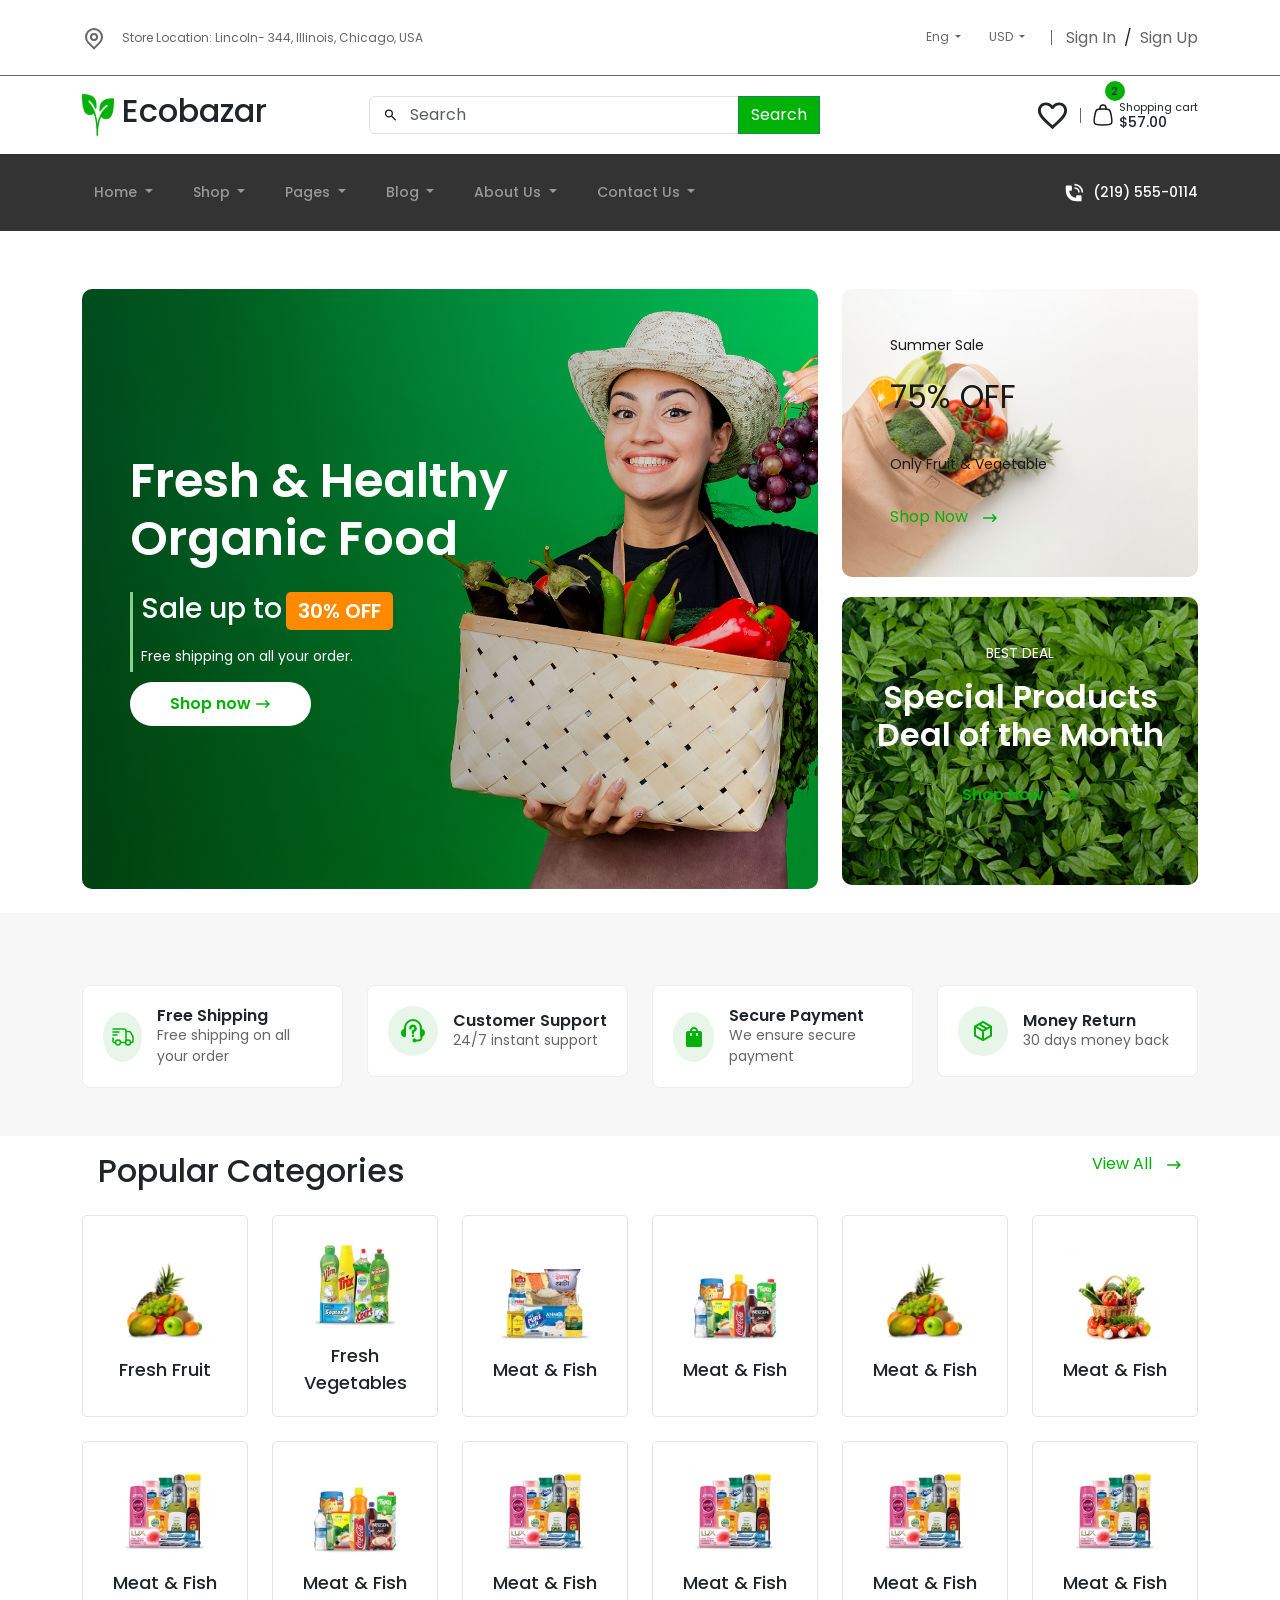
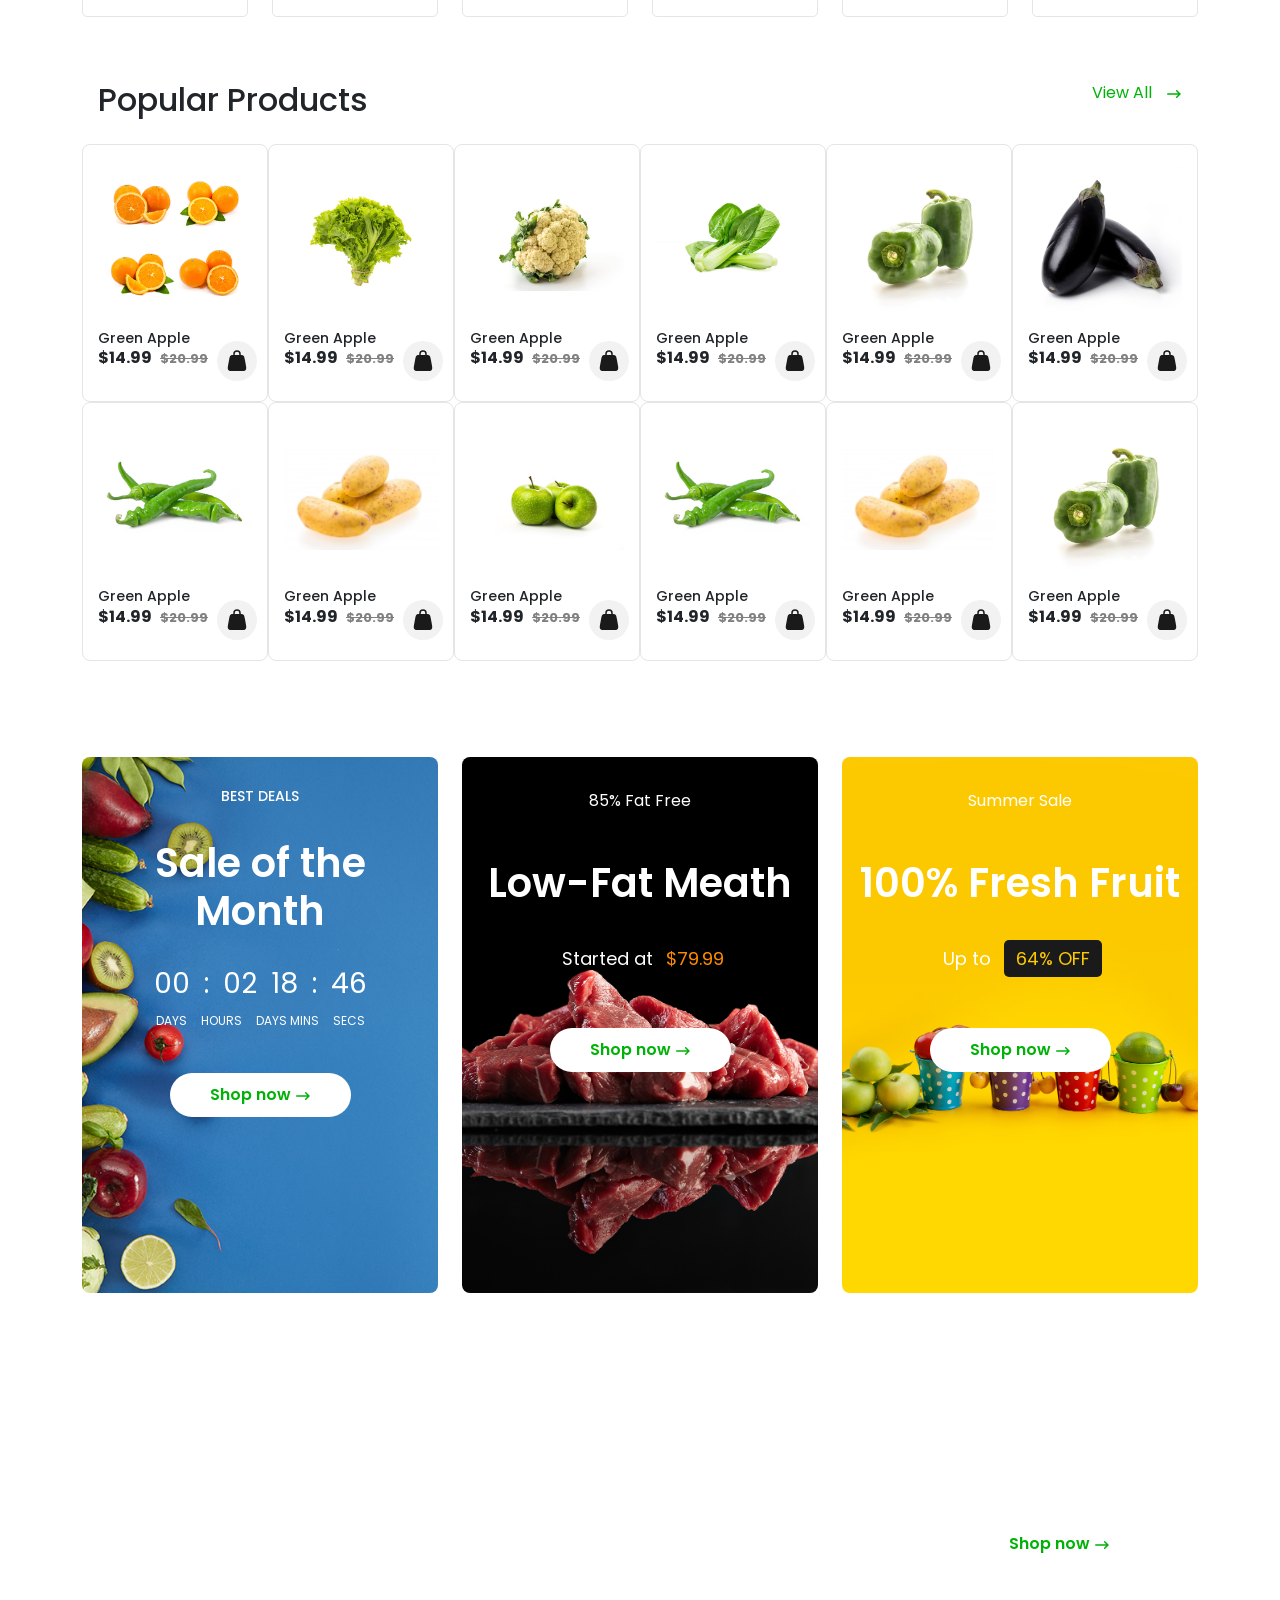
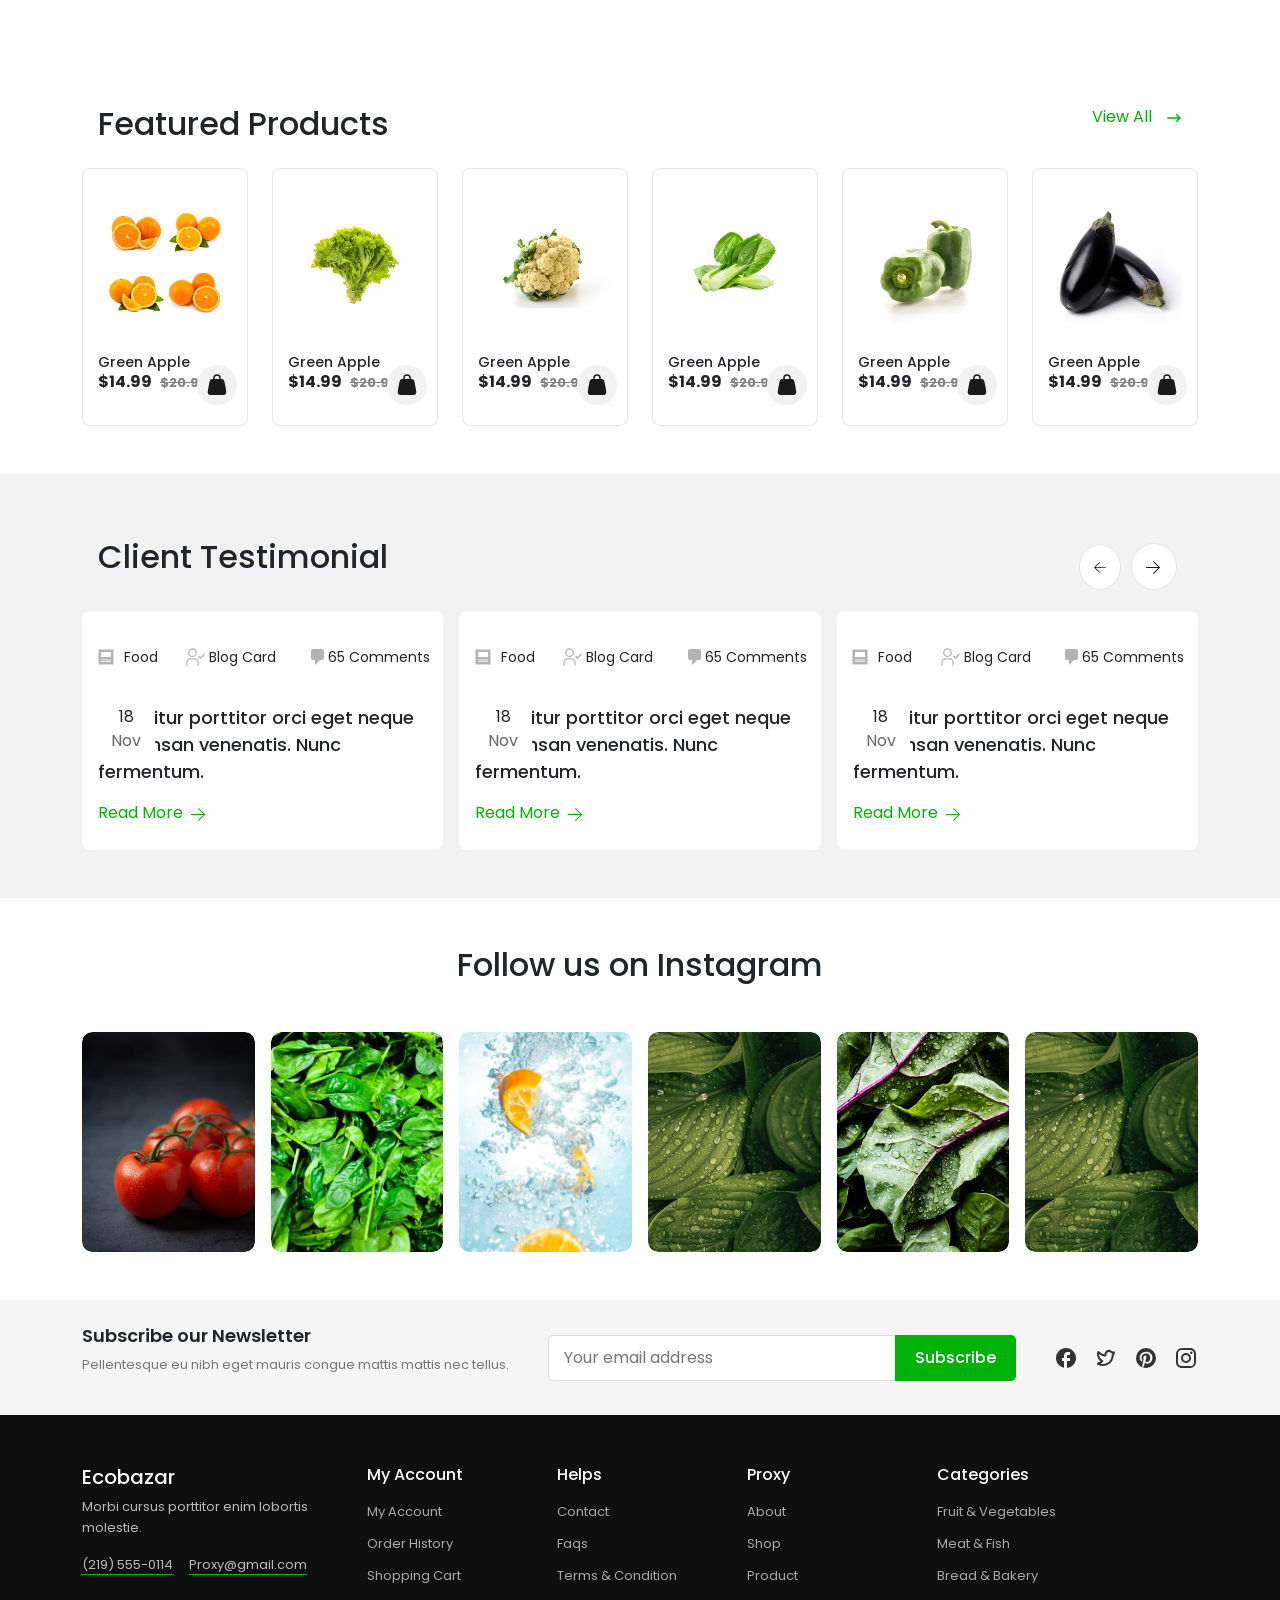
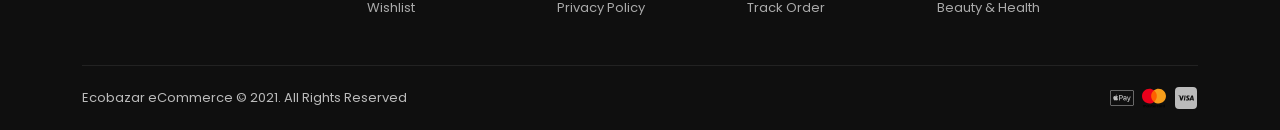
==== commit 343c6d1c: "fix paths for github pages" ====
--- a/index.html
+++ b/index.html
@@ -11,7 +11,7 @@
       crossorigin="anonymous"
     />
     <!-- css -->
-    <link rel="stylesheet" href="/css/index.css" />
+    <link rel="stylesheet" href="css/index.css" />
     <title>Ecobazar</title>
   </head>
   <body>
@@ -82,7 +82,7 @@
         >
           <a class="text-decoration-none" href="index.html">
             <div class="logo d-flex gap-2">
-              <img src="/images/plant 1 (1).jpg" alt="plant" />
+              <img src="images/plant 1 (1).jpg" alt="plant" />
               <h2 class="text-dark">Ecobazar</h2>
             </div>
           </a>
@@ -121,7 +121,8 @@
             <div
               class="content d-flex gap-1 justify-content-center align-items-center"
             >
-              <svg
+           <a href="shoping.html">
+               <svg
                 xmlns="http://www.w3.org/2000/svg"
                 width="24"
                 height="24"
@@ -134,6 +135,7 @@
                   <path stroke-linecap="round" d="M9 6V5a3 3 0 1 1 6 0v1" />
                 </g>
               </svg>
+           </a>
               <span>2</span>
               <div class="text-content">
                 <p class="m-0">Shopping cart</p>
@@ -493,7 +495,7 @@
             <div class="Category">
               <img
                 class="img-fluid"
-                src="/images/Category/Category -1.png"
+                src="images/Category/Category -1.png"
                 alt="Fresh Fruit"
               />
               <h3>Fresh Fruit</h3>
@@ -504,7 +506,7 @@
             <div class="Category">
               <img
                 class="img-fluid"
-                src="/images/Category/Category-2.png"
+                src="images/Category/Category-2.png"
                 alt="Fresh Vegetables"
               />
               <h3>Fresh Vegetables</h3>
@@ -514,8 +516,7 @@
           <div class="col-xl-2 col-md-4 col-sm-12">
             <div class="Category">
               <img
-                class="img-fluid"
-                src="/images/Category/Category-3.png"
+                src="images/Category/Category-4.png"
                 alt="Fresh Fruit"
               />
               <h3>Meat & Fish</h3>
@@ -526,7 +527,7 @@
             <div class="Category">
               <img
                 class="img-fluid"
-                src="/images/Category/Category-3.png"
+                src="images/Category/Category-5.png"
                 alt="Fresh Fruit"
               />
               <h3>Meat & Fish</h3>
@@ -537,7 +538,7 @@
             <div class="Category">
               <img
                 class="img-fluid"
-                src="/images/Category/Category-3.png"
+                src="images/Category/Category -1.png "
                 alt="Fresh Fruit"
               />
               <h3>Meat & Fish</h3>
@@ -548,7 +549,7 @@
             <div class="Category">
               <img
                 class="img-fluid"
-                src="/images/Category/Category-3.png"
+                src="images/Category/Category-8.png"
                 alt="Fresh Fruit"
               />
               <h3>Meat & Fish</h3>
@@ -559,7 +560,7 @@
             <div class="Category">
               <img
                 class="img-fluid"
-                src="/images/Category/Category-3.png"
+                src="images/Category/Category-3.png"
                 alt="Fresh Fruit"
               />
               <h3>Meat & Fish</h3>
@@ -570,7 +571,7 @@
             <div class="Category">
               <img
                 class="img-fluid"
-                src="/images/Category/Category-3.png"
+                src="images/Category/Category-5.png"
                 alt="Fresh Fruit"
               />
               <h3>Meat & Fish</h3>
@@ -581,7 +582,7 @@
             <div class="Category">
               <img
                 class="img-fluid"
-                src="/images/Category/Category-3.png"
+                src="images/Category/Category-3.png"
                 alt="Fresh Fruit"
               />
               <h3>Meat & Fish</h3>
@@ -592,7 +593,7 @@
             <div class="Category">
               <img
                 class="img-fluid"
-                src="/images/Category/Category-3.png"
+                src="images/Category/Category-3.png"
                 alt="Fresh Fruit"
               />
               <h3>Meat & Fish</h3>
@@ -603,7 +604,7 @@
             <div class="Category">
               <img
                 class="img-fluid"
-                src="/images/Category/Category-3.png"
+                src="images/Category/Category-3.png"
                 alt="Fresh Fruit"
               />
               <h3>Meat & Fish</h3>
@@ -614,7 +615,7 @@
             <div class="Category">
               <img
                 class="img-fluid"
-                src="/images/Category/Category-3.png"
+                src="images/Category/Category-3.png"
                 alt="Fresh Fruit"
               />
               <h3>Meat & Fish</h3>
@@ -650,7 +651,7 @@
           <!-- product 1 -->
           <div class="col-xl-2 col-lg-3 col-md-4 col-sm-12">
             <div class="product-card">
-              <img src="/images/Products/1.jpg" class="img-fluid" />
+              <img src="images/Products/1.jpg" class="img-fluid" />
 
               <div class="product-content">
                 <h3>Green Apple</h3>
@@ -659,7 +660,8 @@
               </div>
 
               <div class="product-icon">
-                <svg
+            <a href="Products.html">
+                  <svg
                   xmlns="http://www.w3.org/2000/svg"
                   width="24"
                   height="24"
@@ -672,13 +674,14 @@
                     clip-rule="evenodd"
                   />
                 </svg>
+            </a>
               </div>
             </div>
           </div>
           <!-- product 2 -->
           <div class="col-xl-2 col-lg-3 col-md-4 col-sm-12">
             <div class="product-card">
-              <img src="/images/Products/2.jpg" class="img-fluid" />
+              <img src="images/Products/2.jpg" class="img-fluid" />
 
               <div class="product-content">
                 <h3>Green Apple</h3>
@@ -706,7 +709,7 @@
           <!-- product 3 -->
           <div class="col-xl-2 col-lg-3 col-md-4 col-sm-12">
             <div class="product-card">
-              <img src="/images/Products/3.jpg" class="img-fluid" />
+              <img src="images/Products/3.jpg" class="img-fluid" />
 
               <div class="product-content">
                 <h3>Green Apple</h3>
@@ -734,7 +737,7 @@
           <!-- product 4 -->
           <div class="col-xl-2 col-lg-3 col-md-4 col-sm-12">
             <div class="product-card">
-              <img src="/images/Products/4.jpg" class="img-fluid" />
+              <img src="images/Products/4.jpg" class="img-fluid" />
 
               <div class="product-content">
                 <h3>Green Apple</h3>
@@ -762,7 +765,7 @@
           <!-- product 5 -->
           <div class="col-xl-2 col-lg-3 col-md-4 col-sm-12">
             <div class="product-card">
-              <img src="/images/Products/5.jpg" class="img-fluid" />
+              <img src="images/Products/5.jpg" class="img-fluid" />
 
               <div class="product-content">
                 <h3>Green Apple</h3>
@@ -790,7 +793,7 @@
           <!-- product 6 -->
           <div class="col-xl-2 col-lg-3 col-md-4 col-sm-6">
             <div class="product-card">
-              <img src="/images/Products/6.jpg" class="img-fluid" />
+              <img src="images/Products/6.jpg" class="img-fluid" />
 
               <div class="product-content">
                 <h3>Green Apple</h3>
@@ -818,7 +821,7 @@
           <!-- product 7 -->
           <div class="col-xl-2 col-lg-3 col-md-4 col-sm-12">
             <div class="product-card">
-              <img src="/images/Products/7.jpg" class="img-fluid" />
+              <img src="images/Products/7.jpg" class="img-fluid" />
 
               <div class="product-content">
                 <h3>Green Apple</h3>
@@ -846,7 +849,7 @@
           <!-- product 8 -->
           <div class="col-xl-2 col-lg-3 col-md-4 col-sm-12">
             <div class="product-card">
-              <img src="/images/Products/8.jpg" class="img-fluid" />
+              <img src="images/Products/8.jpg" class="img-fluid" />
 
               <div class="product-content">
                 <h3>Green Apple</h3>
@@ -902,7 +905,7 @@
           <!-- product 10 -->
           <div class="col-xl-2 col-lg-3 col-md-4 col-sm-12">
             <div class="product-card">
-              <img src="/images/Products/7.jpg" class="img-fluid" />
+              <img src="images/Products/7.jpg" class="img-fluid" />
 
               <div class="product-content">
                 <h3>Green Apple</h3>
@@ -930,7 +933,7 @@
           <!-- product 11 -->
           <div class="col-xl-2 col-lg-3 col-md-4 col-sm-12">
             <div class="product-card">
-              <img src="/images/Products/8.jpg" class="img-fluid" />
+              <img src="images/Products/8.jpg" class="img-fluid" />
 
               <div class="product-content">
                 <h3>Green Apple</h3>
@@ -958,7 +961,7 @@
           <!-- product 12 -->
           <div class="col-xl-2 col-lg-3 col-md-4 col-sm-12">
             <div class="product-card">
-              <img src="/images/Products/5.jpg" class="img-fluid" />
+              <img src="images/Products/5.jpg" class="img-fluid" />
 
               <div class="product-content">
                 <h3>Green Apple</h3>
@@ -1151,7 +1154,7 @@
           <!-- product 1 -->
           <div class="col-xl-2 col-lg-3 col-md-4 col-sm-12">
             <div class="product-card">
-              <img src="/images/Products/1.jpg" class="img-fluid" />
+              <img src="images/Products/1.jpg" class="img-fluid" />
 
               <div class="product-content">
                 <h3>Green Apple</h3>
@@ -1179,7 +1182,7 @@
           <!-- product 2 -->
           <div class="col-xl-2 col-lg-3 col-md-4 col-sm-12">
             <div class="product-card">
-              <img src="/images/Products/2.jpg" class="img-fluid" />
+              <img src="images/Products/2.jpg" class="img-fluid" />
 
               <div class="product-content">
                 <h3>Green Apple</h3>
@@ -1207,7 +1210,7 @@
           <!-- product 3 -->
           <div class="col-xl-2 col-lg-3 col-md-4 col-sm-12">
             <div class="product-card">
-              <img src="/images/Products/3.jpg" class="img-fluid" />
+              <img src="images/Products/3.jpg" class="img-fluid" />
 
               <div class="product-content">
                 <h3>Green Apple</h3>
@@ -1235,7 +1238,7 @@
           <!-- product 4 -->
           <div class="col-xl-2 col-lg-3 col-md-4 col-sm-12">
             <div class="product-card">
-              <img src="/images/Products/4.jpg" class="img-fluid" />
+              <img src="images/Products/4.jpg" class="img-fluid" />
 
               <div class="product-content">
                 <h3>Green Apple</h3>
@@ -1263,7 +1266,7 @@
           <!-- product 5 -->
           <div class="col-xl-2 col-lg-3 col-md-4 col-sm-12">
             <div class="product-card">
-              <img src="/images/Products/5.jpg" class="img-fluid" />
+              <img src="images/Products/5.jpg" class="img-fluid" />
 
               <div class="product-content">
                 <h3>Green Apple</h3>
@@ -1291,7 +1294,7 @@
           <!-- product 6 -->
           <div class="col-xl-2 col-lg-3 col-md-4 col-sm-12">
             <div class="product-card">
-              <img src="/images/Products/6.jpg" class="img-fluid" />
+              <img src="images/Products/6.jpg" class="img-fluid" />
 
               <div class="product-content">
                 <h3>Green Apple</h3>
@@ -1363,7 +1366,7 @@
               </div>
               <img
                 class="img-fluid"
-                src="/images/736ac341802327b2806c879e76b9b8612d16e984.jpg"
+                src="images/736ac341802327b2806c879e76b9b8612d16e984.jpg"
                 alt=""
               />
               <div
@@ -1447,7 +1450,7 @@
               </div>
               <img
                 class="img-fluid"
-                src="/images/736ac341802327b2806c879e76b9b8612d16e984.jpg"
+                src="images/736ac341802327b2806c879e76b9b8612d16e984.jpg"
                 alt=""
               />
               <div
@@ -1531,7 +1534,7 @@
               </div>
               <img
                 class="img-fluid"
-                src="/images/736ac341802327b2806c879e76b9b8612d16e984.jpg"
+                src="images/736ac341802327b2806c879e76b9b8612d16e984.jpg"
                 alt=""
               />
               <div
@@ -1619,7 +1622,7 @@
             <div class="images">
               <img
                 class="img-fluid"
-                src="/images/Instagram/a092562e6419953a4b02a8ef7292fc0b675a12ba.jpg"
+                src="images/Instagram/a092562e6419953a4b02a8ef7292fc0b675a12ba.jpg"
                 alt="Instagram"
               />
               <div class="layout">
@@ -1641,7 +1644,7 @@
             <div class="images">
               <img
                 class="img-fluid"
-                src="/images/Instagram/53663b4db1be6385f785c405e7bd55648fd2580a.jpg"
+                src="images/Instagram/53663b4db1be6385f785c405e7bd55648fd2580a.jpg"
                 alt="Instagram"
               />
               <div class="layout">
@@ -1663,7 +1666,7 @@
             <div class="images">
               <img
                 class="img-fluid"
-                src="/images/Instagram/320191d9d4aeded9697cef7af978a51c5aaa60a8.jpg"
+                src="images/Instagram/320191d9d4aeded9697cef7af978a51c5aaa60a8.jpg"
                 alt="Instagram"
               />
               <div class="layout">
@@ -1685,7 +1688,7 @@
             <div class="images">
               <img
                 class="img-fluid"
-                src="/images/Instagram/95659e665db4588ccdfd1cc30428ad519b922885.jpg"
+                src="images/Instagram/95659e665db4588ccdfd1cc30428ad519b922885.jpg"
                 alt="Instagram"
               />
               <div class="layout">
@@ -1707,7 +1710,7 @@
             <div class="images">
               <img
                 class="img-fluid"
-                src="/images/Instagram/f1eabc95dc84cef49e3fd166888b907d60b8a0a6.jpg"
+                src="images/Instagram/f1eabc95dc84cef49e3fd166888b907d60b8a0a6.jpg"
                 alt="Instagram"
               />
               <div class="layout">
@@ -1729,7 +1732,7 @@
             <div class="images">
               <img
                 class="img-fluid"
-                src="/images/Instagram/95659e665db4588ccdfd1cc30428ad519b922885.jpg"
+                src="images/Instagram/95659e665db4588ccdfd1cc30428ad519b922885.jpg"
                 alt="Instagram"
               />
               <div class="layout">
--- a/css/index.css
+++ b/css/index.css
@@ -9,6 +9,9 @@
         padding: 22px 30px ;
 
     }
+    a{
+        color: #1A1A1A;
+    }
     .navigation> .container svg{
         color:#666666 ;
     }
@@ -50,6 +53,7 @@
         letter-spacing: -3%;
         line-height: 38px;
         font-weight: 500;
+
     }
     /* media */
     @media (max-width: 768px) {
@@ -540,7 +544,10 @@
     .product-card:hover h3{
         color: #00B207;
     }
-    .product-card:hover .product-icon{
+    .product-card:hover a{
+        color: #ffff;
+    }
+    .product-card:hover .product-icon   {
         background-color: #00B207;
         color: #fff;
     }
